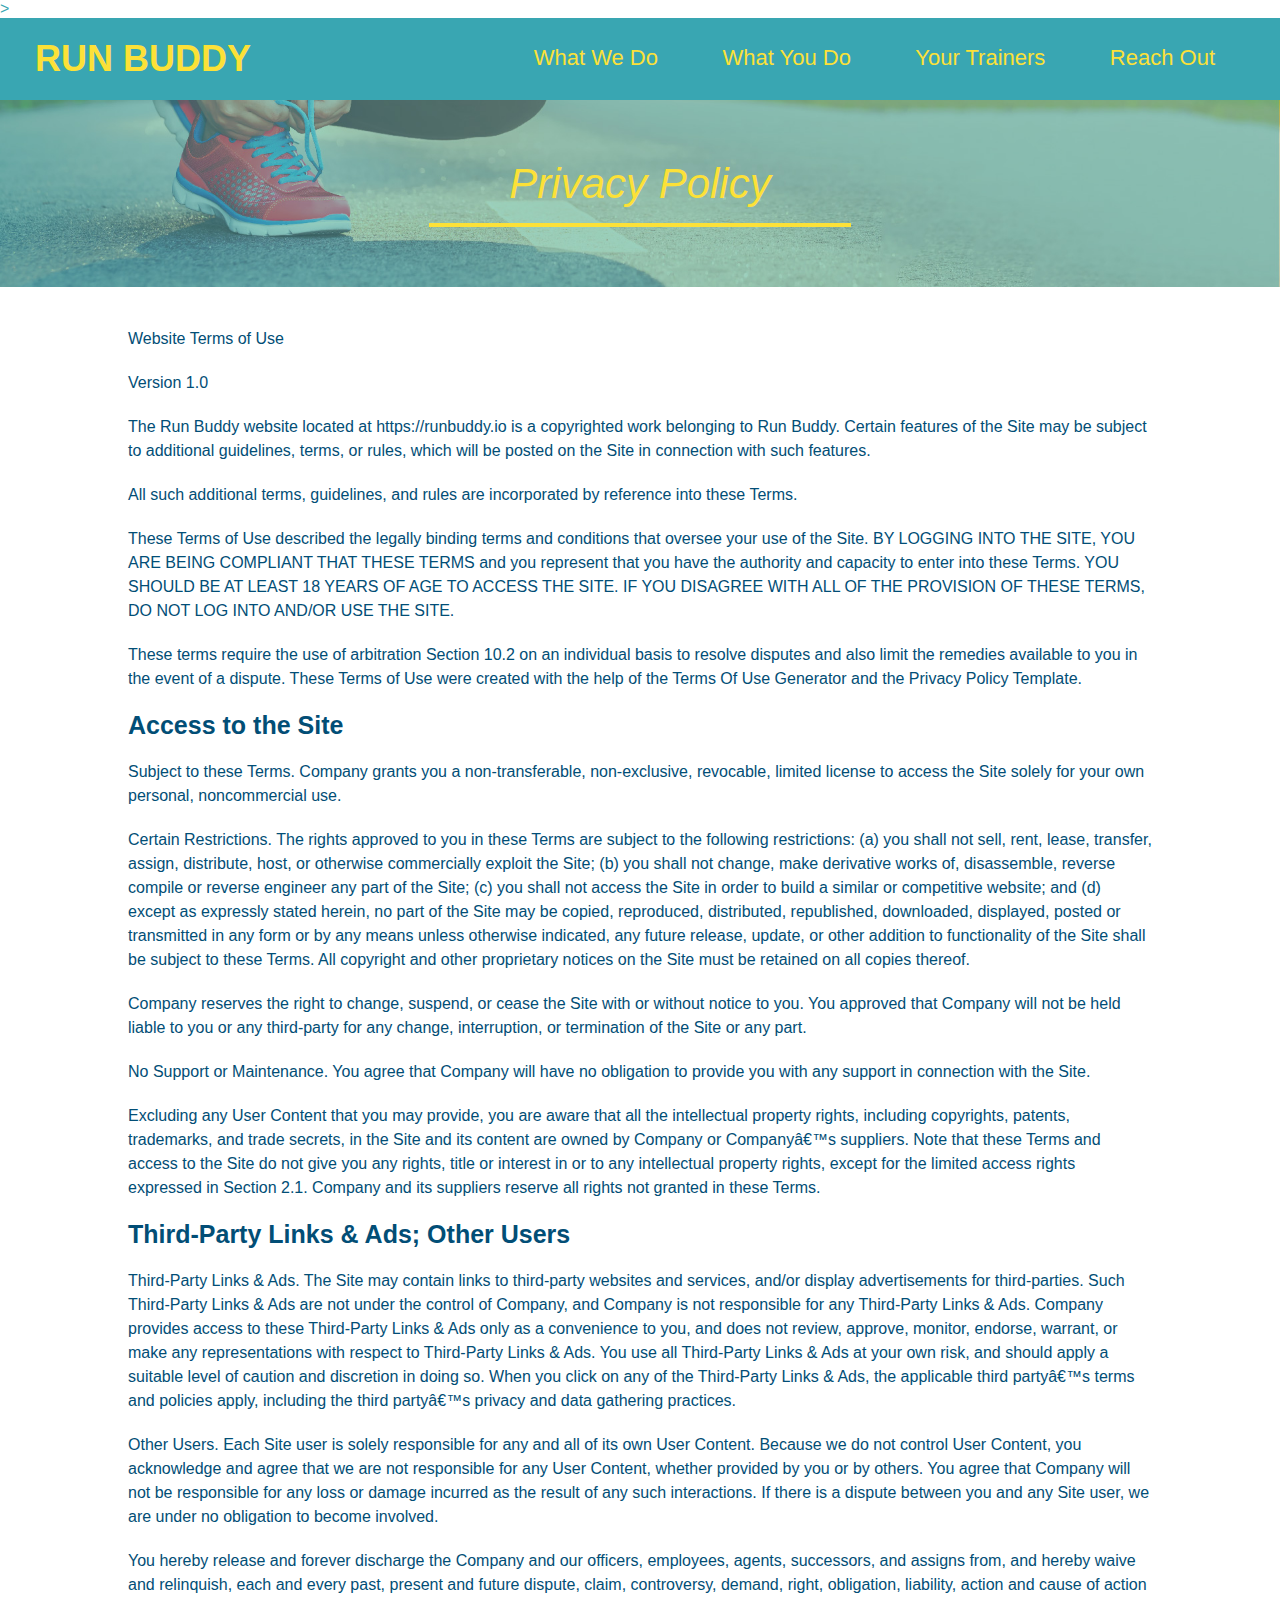
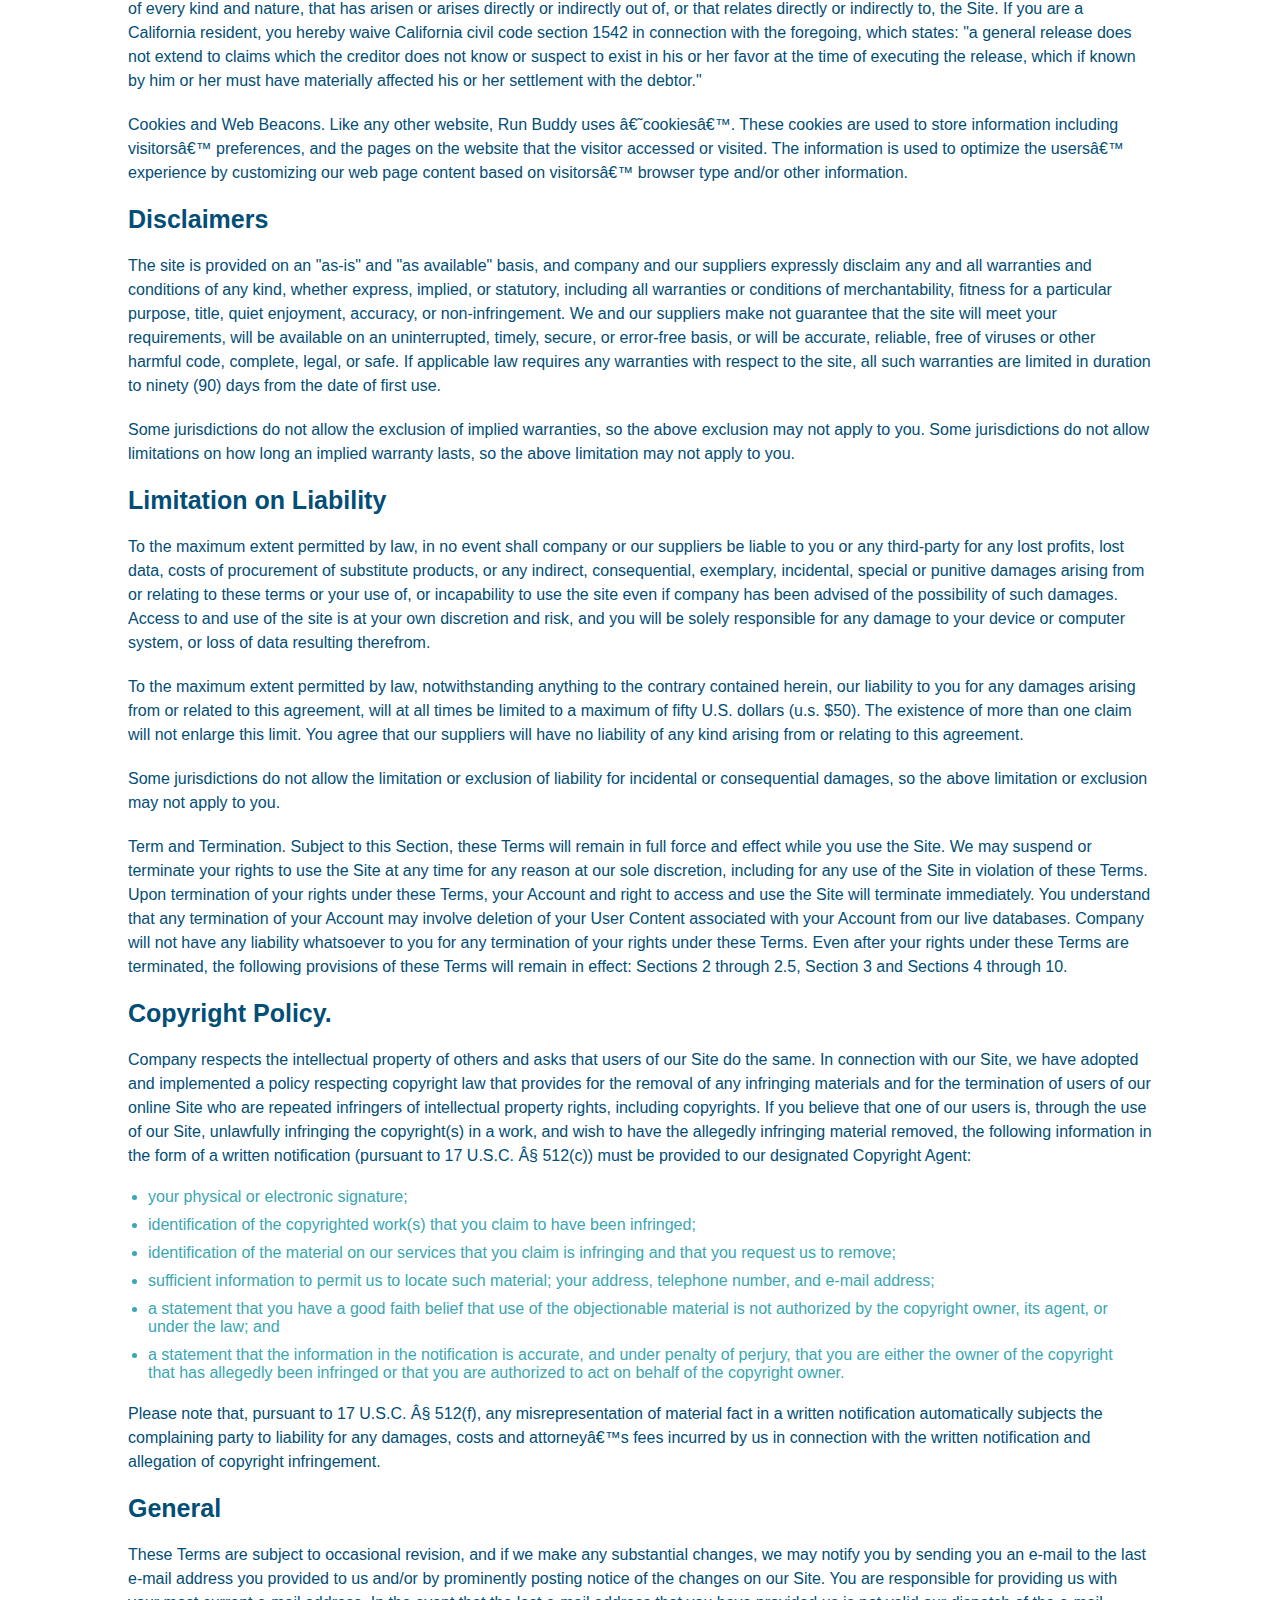
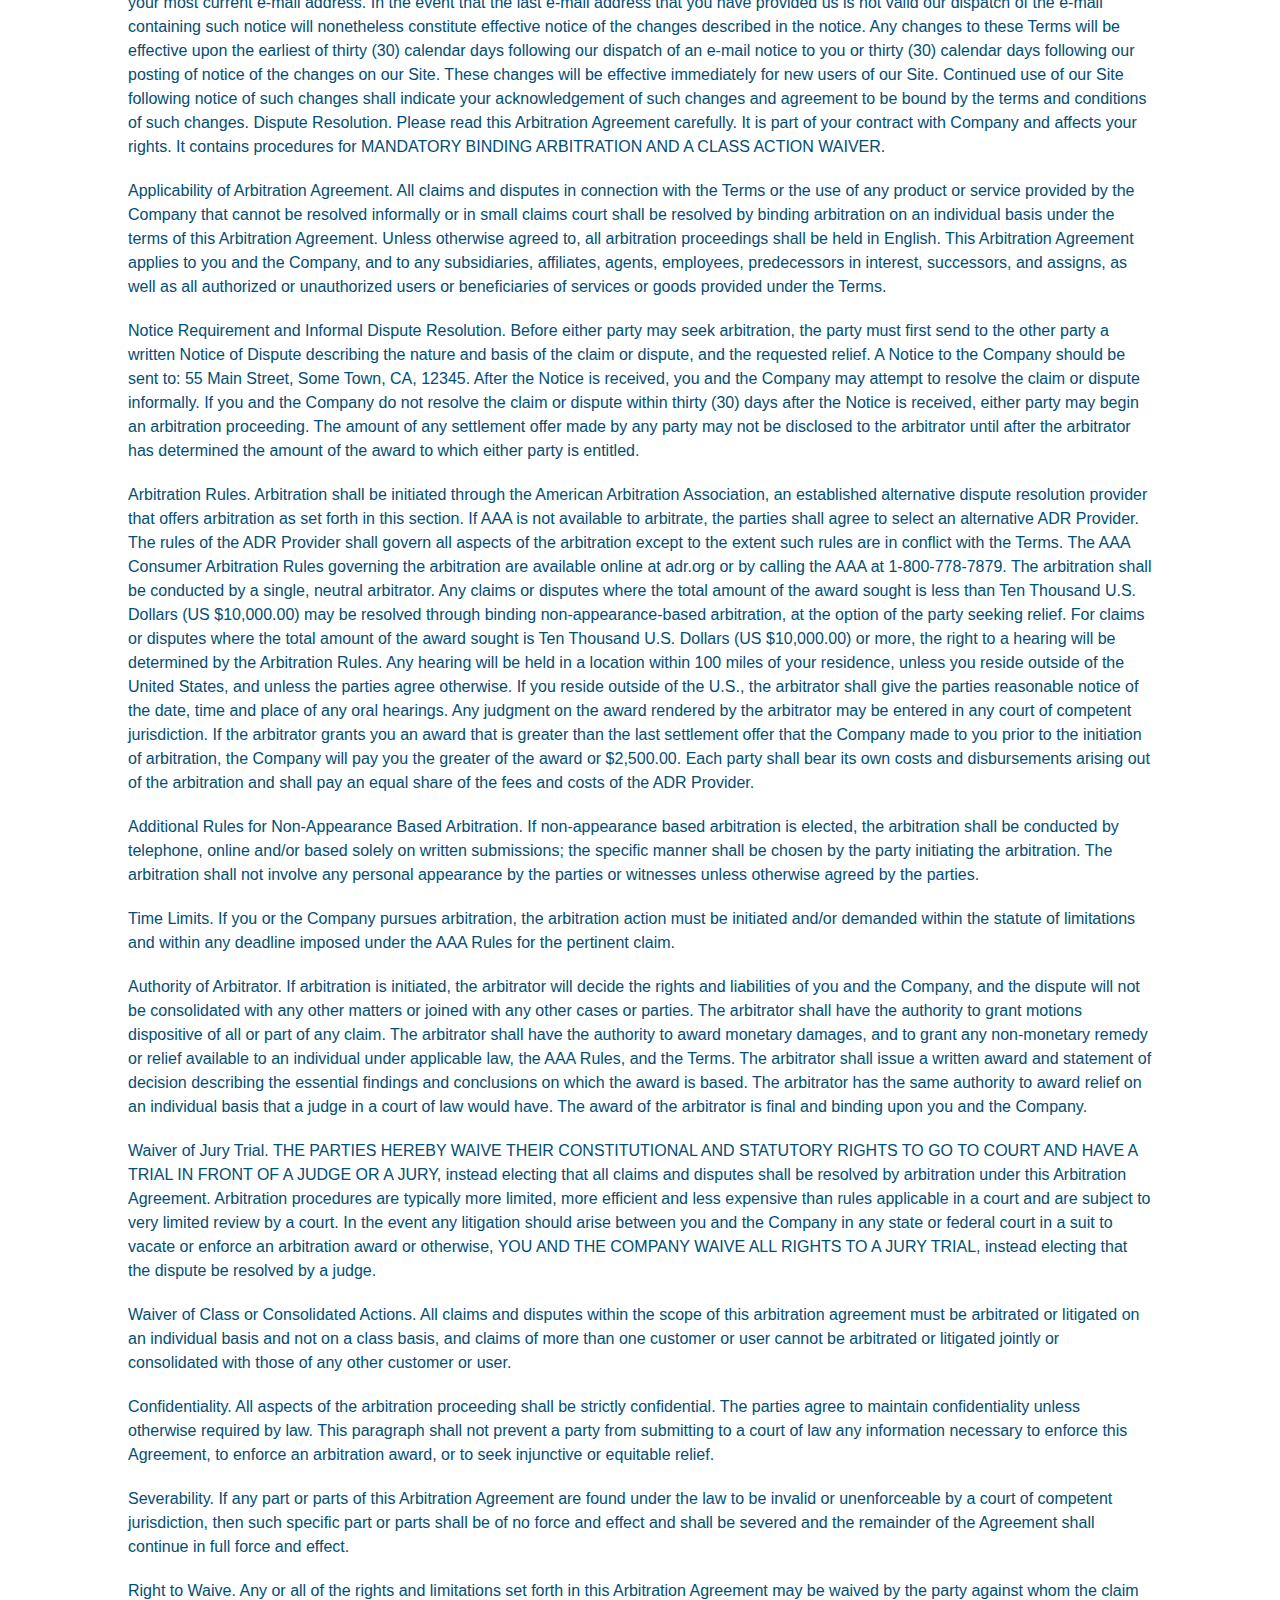
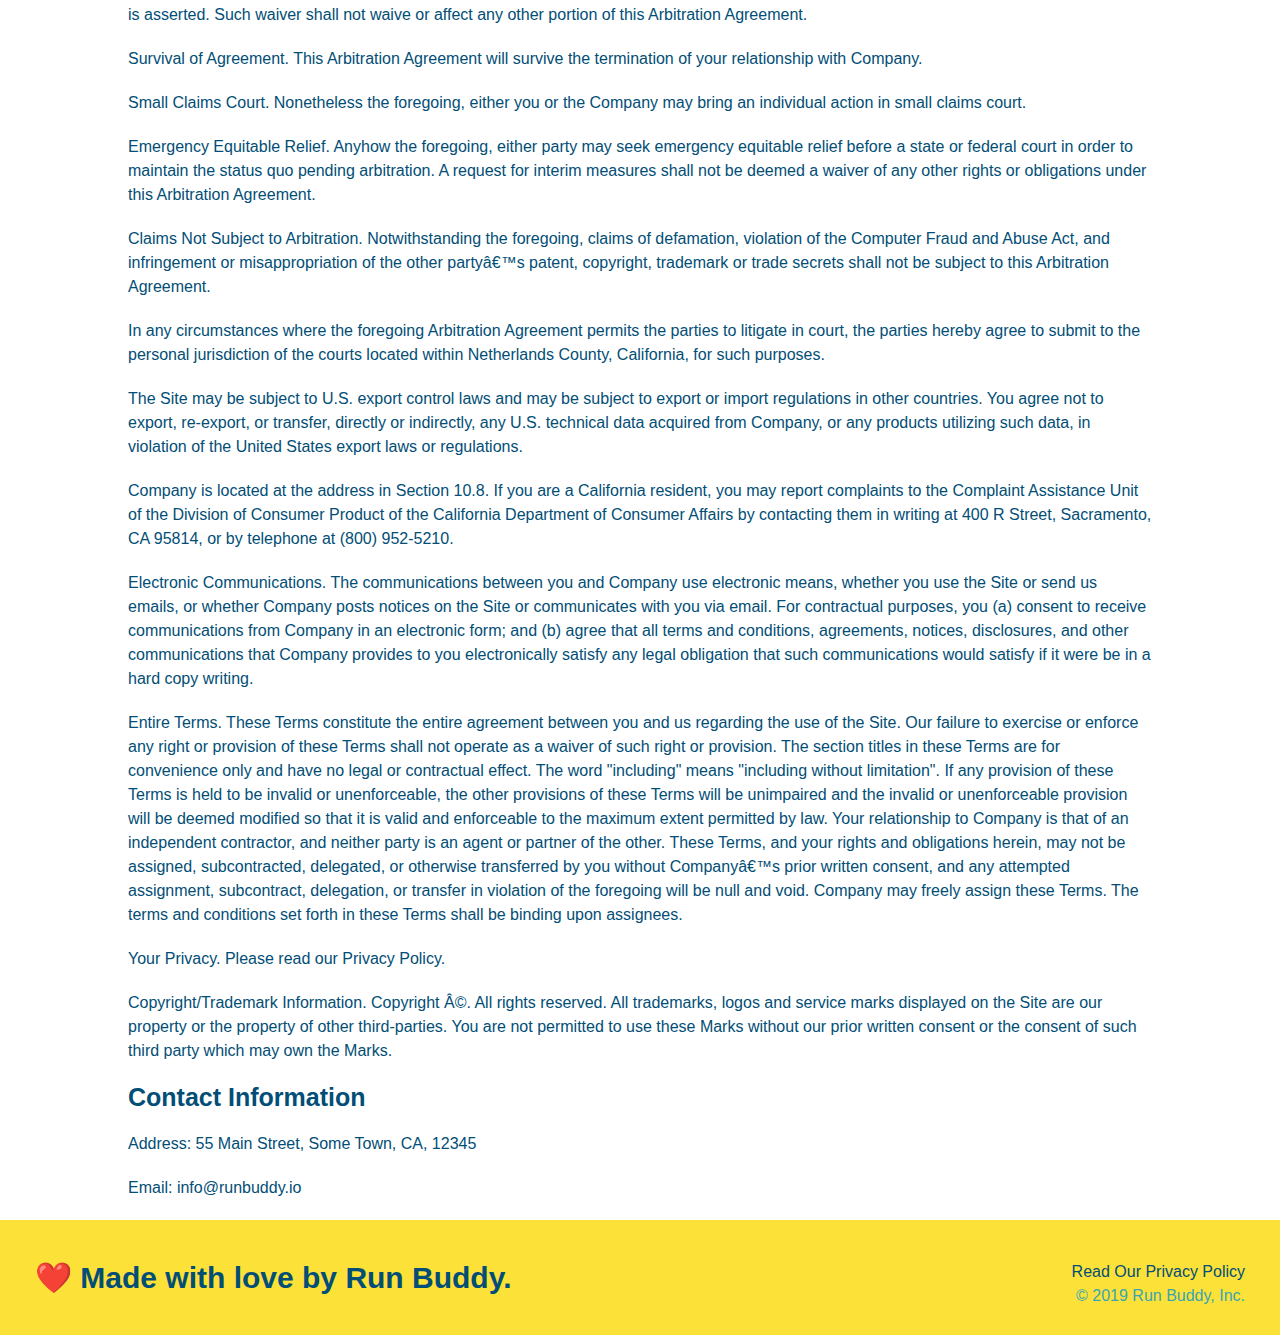
==== privacy-policy.html @ 060d76a3 "Run-Buddy Final" ====
<!DOCTYPE html>>
<html lang="en">
    <head>
        <meta charset="UTF-8" />
        <title>Privacy Policy - Run Buddy</title>
        <link rel="stylesheet" href="./assets/css/style.css" />
        <link rel="stylesheet" href="./assets/css/secondary-styles.css" />
    </head>
    <body>
        <header>
            <h1>
                <!-- I had a / in the href below but it kept trying to access my windows C drive. Removing / stopped this behavior. Why? -->
                <a href="./index.html">RUN BUDDY</a>
            </h1>
            <nav>
            <!--- Unordered list element-->
                <ul>
                <!-- List item element-->
                    <li>
                    <!-- Anchor element-->
                        <a href="./index.html#what-we-do">What We Do</a>
                    </li>
                    <li>
                        <a href="./index.html#what-you-do">What You Do</a>
                    </li>
                    <li>
                        <a href="./index.html#your-trainers">Your Trainers</a>
                    </li>
                    <li>
                        <a href="./index.html#reach-out">Reach Out</a>
                    </li>
                </ul>
            </nav>
        </header>

        <section class="hero">
            <h2 class="page-title">
               Privacy Policy
            </h2>
        </section>
        <article class="secondary-content">
            <p>
                Website Terms of Use
              </p>
        
              <p>
                Version 1.0
              </p>
        
              <p>
                The Run Buddy website located at https://runbuddy.io is a copyrighted work belonging to Run Buddy. Certain
                features of the Site may be subject to additional guidelines, terms, or rules, which will be posted on the Site
                in connection with such features.
              </p>
        
              <p>
                All such additional terms, guidelines, and rules are incorporated by reference into these Terms.
              </p>
        
              <p>
                These Terms of Use described the legally binding terms and conditions that oversee your use of the Site. BY
                LOGGING INTO THE SITE, YOU ARE BEING COMPLIANT THAT THESE TERMS and you represent that you have the authority
                and capacity to enter into these Terms. YOU SHOULD BE AT LEAST 18 YEARS OF AGE TO ACCESS THE SITE. IF YOU
                DISAGREE WITH ALL OF THE PROVISION OF THESE TERMS, DO NOT LOG INTO AND/OR USE THE SITE.
              </p>
        
              <p>
                These terms require the use of arbitration Section 10.2 on an individual basis to resolve disputes and also
                limit the remedies available to you in the event of a dispute. These Terms of Use were created with the help of
                the Terms Of Use Generator and the Privacy Policy Template.
              </p>
        
              <h3>
                Access to the Site
              </h3>
        
              <p>
                Subject to these Terms. Company grants you a non-transferable, non-exclusive, revocable, limited license to
                access the Site solely for your own personal, noncommercial use.
              </p>
        
              <p>
                Certain Restrictions. The rights approved to you in these Terms are subject to the following restrictions: (a)
                you shall not sell, rent, lease, transfer, assign, distribute, host, or otherwise commercially exploit the Site;
                (b) you shall not change, make derivative works of, disassemble, reverse compile or reverse engineer any part of
                the Site; (c) you shall not access the Site in order to build a similar or competitive website; and (d) except
                as expressly stated herein, no part of the Site may be copied, reproduced, distributed, republished, downloaded,
                displayed, posted or transmitted in any form or by any means unless otherwise indicated, any future release,
                update, or other addition to functionality of the Site shall be subject to these Terms. All copyright and other
                proprietary notices on the Site must be retained on all copies thereof.
              </p>
        
              <p>
                Company reserves the right to change, suspend, or cease the Site with or without notice to you. You approved
                that Company will not be held liable to you or any third-party for any change, interruption, or termination of
                the Site or any part.
              </p>
        
              <p>
                No Support or Maintenance. You agree that Company will have no obligation to provide you with any support in
                connection with the Site.
              </p>
        
              <p>
                Excluding any User Content that you may provide, you are aware that all the intellectual property rights,
                including copyrights, patents, trademarks, and trade secrets, in the Site and its content are owned by Company
                or Companyâ€™s suppliers. Note that these Terms and access to the Site do not give you any rights, title or
                interest in or to any intellectual property rights, except for the limited access rights expressed in Section
                2.1. Company and its suppliers reserve all rights not granted in these Terms.
              </p>
        
              <h3>
                Third-Party Links & Ads; Other Users
              </h3>
        
              <p>
                Third-Party Links & Ads. The Site may contain links to third-party websites and services, and/or display
                advertisements for third-parties. Such Third-Party Links & Ads are not under the control of Company, and Company
                is not responsible for any Third-Party Links & Ads. Company provides access to these Third-Party Links & Ads
                only as a convenience to you, and does not review, approve, monitor, endorse, warrant, or make any
                representations with respect to Third-Party Links & Ads. You use all Third-Party Links & Ads at your own risk,
                and should apply a suitable level of caution and discretion in doing so. When you click on any of the
                Third-Party Links & Ads, the applicable third partyâ€™s terms and policies apply, including the third partyâ€™s
                privacy and data gathering practices.
              </p>
        
              <p>
                Other Users. Each Site user is solely responsible for any and all of its own User Content. Because we do not
                control User Content, you acknowledge and agree that we are not responsible for any User Content, whether
                provided by you or by others. You agree that Company will not be responsible for any loss or damage incurred as
                the result of any such interactions. If there is a dispute between you and any Site user, we are under no
                obligation to become involved.
              </p>
        
              <p>
                You hereby release and forever discharge the Company and our officers, employees, agents, successors, and
                assigns from, and hereby waive and relinquish, each and every past, present and future dispute, claim,
                controversy, demand, right, obligation, liability, action and cause of action of every kind and nature, that has
                arisen or arises directly or indirectly out of, or that relates directly or indirectly to, the Site. If you are
                a California resident, you hereby waive California civil code section 1542 in connection with the foregoing,
                which states: "a general release does not extend to claims which the creditor does not know or suspect to exist
                in his or her favor at the time of executing the release, which if known by him or her must have materially
                affected his or her settlement with the debtor."
              </p>
        
              <p>
                Cookies and Web Beacons. Like any other website, Run Buddy uses â€˜cookiesâ€™. These cookies are used to store
                information including visitorsâ€™ preferences, and the pages on the website that the visitor accessed or visited.
                The information is used to optimize the usersâ€™ experience by customizing our web page content based on visitorsâ€™
                browser type and/or other information.
              </p>
        
              <h3>
                Disclaimers
              </h3>
        
              <p>
                The site is provided on an "as-is" and "as available" basis, and company and our suppliers expressly disclaim
                any and all warranties and conditions of any kind, whether express, implied, or statutory, including all
                warranties or conditions of merchantability, fitness for a particular purpose, title, quiet enjoyment, accuracy,
                or non-infringement. We and our suppliers make not guarantee that the site will meet your requirements, will be
                available on an uninterrupted, timely, secure, or error-free basis, or will be accurate, reliable, free of
                viruses or other harmful code, complete, legal, or safe. If applicable law requires any warranties with respect
                to the site, all such warranties are limited in duration to ninety (90) days from the date of first use.
              </p>
        
              <p>
                Some jurisdictions do not allow the exclusion of implied warranties, so the above exclusion may not apply to
                you. Some jurisdictions do not allow limitations on how long an implied warranty lasts, so the above limitation
                may not apply to you.
              </p>
        
              <h3>
                Limitation on Liability
              </h3>
        
              <p>
                To the maximum extent permitted by law, in no event shall company or our suppliers be liable to you or any
                third-party for any lost profits, lost data, costs of procurement of substitute products, or any indirect,
                consequential, exemplary, incidental, special or punitive damages arising from or relating to these terms or
                your use of, or incapability to use the site even if company has been advised of the possibility of such
                damages. Access to and use of the site is at your own discretion and risk, and you will be solely responsible
                for any damage to your device or computer system, or loss of data resulting therefrom.
              </p>
        
              <p>
                To the maximum extent permitted by law, notwithstanding anything to the contrary contained herein, our liability
                to you for any damages arising from or related to this agreement, will at all times be limited to a maximum of
                fifty U.S. dollars (u.s. $50). The existence of more than one claim will not enlarge this limit. You agree that
                our suppliers will have no liability of any kind arising from or relating to this agreement.
              </p>
        
              <p>
                Some jurisdictions do not allow the limitation or exclusion of liability for incidental or consequential
                damages, so the above limitation or exclusion may not apply to you.
              </p>
        
              <p>
                Term and Termination. Subject to this Section, these Terms will remain in full force and effect while you use
                the Site. We may suspend or terminate your rights to use the Site at any time for any reason at our sole
                discretion, including for any use of the Site in violation of these Terms. Upon termination of your rights under
                these Terms, your Account and right to access and use the Site will terminate immediately. You understand that
                any termination of your Account may involve deletion of your User Content associated with your Account from our
                live databases. Company will not have any liability whatsoever to you for any termination of your rights under
                these Terms. Even after your rights under these Terms are terminated, the following provisions of these Terms
                will remain in effect: Sections 2 through 2.5, Section 3 and Sections 4 through 10.
              </p>
        
              <h3>
                Copyright Policy.
              </h3>
        
              <p>
                Company respects the intellectual property of others and asks that users of our Site do the same. In connection
                with our Site, we have adopted and implemented a policy respecting copyright law that provides for the removal
                of any infringing materials and for the termination of users of our online Site who are repeated infringers of
                intellectual property rights, including copyrights. If you believe that one of our users is, through the use of
                our Site, unlawfully infringing the copyright(s) in a work, and wish to have the allegedly infringing material
                removed, the following information in the form of a written notification (pursuant to 17 U.S.C. Â§ 512(c)) must
                be provided to our designated Copyright Agent:
              </p>
        
              <ul>
                <li>
                  your physical or electronic signature;
                </li>
                <li>
                  identification of the copyrighted work(s) that you claim to have been infringed;
                </li>
                <li>
                  identification of the material on our services that you claim is infringing and that you request us to remove;
                </li>
                <li>
                  sufficient information to permit us to locate such material; your address, telephone number, and e-mail
                  address;
                </li>
                <li>
                  a statement that you have a good faith belief that use of the objectionable material is not authorized by the
                  copyright owner, its agent, or under the law; and
                </li>
                <li>
                  a statement that the information in the notification is accurate, and under penalty of perjury, that you are
                  either the owner of the copyright that has allegedly been infringed or that you are authorized to act on
                  behalf of the copyright owner.
                </li>
              </ul>
        
              <p>
                Please note that, pursuant to 17 U.S.C. Â§ 512(f), any misrepresentation of material fact in a written
                notification automatically subjects the complaining party to liability for any damages, costs and attorneyâ€™s
                fees incurred by us in connection with the written notification and allegation of copyright infringement.
              </p>
        
              <h3>
                General
              </h3>
        
              <p>
                These Terms are subject to occasional revision, and if we make any substantial changes, we may notify you by
                sending you an e-mail to the last e-mail address you provided to us and/or by prominently posting notice of the
                changes on our Site. You are responsible for providing us with your most current e-mail address. In the event
                that the last e-mail address that you have provided us is not valid our dispatch of the e-mail containing such
                notice will nonetheless constitute effective notice of the changes described in the notice. Any changes to these
                Terms will be effective upon the earliest of thirty (30) calendar days following our dispatch of an e-mail
                notice to you or thirty (30) calendar days following our posting of notice of the changes on our Site. These
                changes will be effective immediately for new users of our Site. Continued use of our Site following notice of
                such changes shall indicate your acknowledgement of such changes and agreement to be bound by the terms and
                conditions of such changes. Dispute Resolution. Please read this Arbitration Agreement carefully. It is part of
                your contract with Company and affects your rights. It contains procedures for MANDATORY BINDING ARBITRATION AND
                A CLASS ACTION WAIVER.
              </p>
        
              <p>
                Applicability of Arbitration Agreement. All claims and disputes in connection with the Terms or the use of any
                product or service provided by the Company that cannot be resolved informally or in small claims court shall be
                resolved by binding arbitration on an individual basis under the terms of this Arbitration Agreement. Unless
                otherwise agreed to, all arbitration proceedings shall be held in English. This Arbitration Agreement applies to
                you and the Company, and to any subsidiaries, affiliates, agents, employees, predecessors in interest,
                successors, and assigns, as well as all authorized or unauthorized users or beneficiaries of services or goods
                provided under the Terms.
              </p>
        
              <p>
                Notice Requirement and Informal Dispute Resolution. Before either party may seek arbitration, the party must
                first send to the other party a written Notice of Dispute describing the nature and basis of the claim or
                dispute, and the requested relief. A Notice to the Company should be sent to: 55 Main Street, Some Town, CA,
                12345. After the Notice is received, you and the Company may attempt to resolve the claim or dispute informally.
                If you and the Company do not resolve the claim or dispute within thirty (30) days after the Notice is received,
                either party may begin an arbitration proceeding. The amount of any settlement offer made by any party may not
                be disclosed to the arbitrator until after the arbitrator has determined the amount of the award to which either
                party is entitled.
              </p>
        
              <p>
                Arbitration Rules. Arbitration shall be initiated through the American Arbitration Association, an established
                alternative dispute resolution provider that offers arbitration as set forth in this section. If AAA is not
                available to arbitrate, the parties shall agree to select an alternative ADR Provider. The rules of the ADR
                Provider shall govern all aspects of the arbitration except to the extent such rules are in conflict with the
                Terms. The AAA Consumer Arbitration Rules governing the arbitration are available online at adr.org or by
                calling the AAA at 1-800-778-7879. The arbitration shall be conducted by a single, neutral arbitrator. Any
                claims or disputes where the total amount of the award sought is less than Ten Thousand U.S. Dollars (US
                $10,000.00) may be resolved through binding non-appearance-based arbitration, at the option of the party seeking
                relief. For claims or disputes where the total amount of the award sought is Ten Thousand U.S. Dollars (US
                $10,000.00) or more, the right to a hearing will be determined by the Arbitration Rules. Any hearing will be
                held in a location within 100 miles of your residence, unless you reside outside of the United States, and
                unless the parties agree otherwise. If you reside outside of the U.S., the arbitrator shall give the parties
                reasonable notice of the date, time and place of any oral hearings. Any judgment on the award rendered by the
                arbitrator may be entered in any court of competent jurisdiction. If the arbitrator grants you an award that is
                greater than the last settlement offer that the Company made to you prior to the initiation of arbitration, the
                Company will pay you the greater of the award or $2,500.00. Each party shall bear its own costs and
                disbursements arising out of the arbitration and shall pay an equal share of the fees and costs of the ADR
                Provider.
              </p>
        
              <p>
                Additional Rules for Non-Appearance Based Arbitration. If non-appearance based arbitration is elected, the
                arbitration shall be conducted by telephone, online and/or based solely on written submissions; the specific
                manner shall be chosen by the party initiating the arbitration. The arbitration shall not involve any personal
                appearance by the parties or witnesses unless otherwise agreed by the parties.
              </p>
        
              <p>
                Time Limits. If you or the Company pursues arbitration, the arbitration action must be initiated and/or demanded
                within the statute of limitations and within any deadline imposed under the AAA Rules for the pertinent claim.
              </p>
        
              <p>
                Authority of Arbitrator. If arbitration is initiated, the arbitrator will decide the rights and liabilities of
                you and the Company, and the dispute will not be consolidated with any other matters or joined with any other
                cases or parties. The arbitrator shall have the authority to grant motions dispositive of all or part of any
                claim. The arbitrator shall have the authority to award monetary damages, and to grant any non-monetary remedy
                or relief available to an individual under applicable law, the AAA Rules, and the Terms. The arbitrator shall
                issue a written award and statement of decision describing the essential findings and conclusions on which the
                award is based. The arbitrator has the same authority to award relief on an individual basis that a judge in a
                court of law would have. The award of the arbitrator is final and binding upon you and the Company.
              </p>
        
              <p>
                Waiver of Jury Trial. THE PARTIES HEREBY WAIVE THEIR CONSTITUTIONAL AND STATUTORY RIGHTS TO GO TO COURT AND HAVE
                A TRIAL IN FRONT OF A JUDGE OR A JURY, instead electing that all claims and disputes shall be resolved by
                arbitration under this Arbitration Agreement. Arbitration procedures are typically more limited, more efficient
                and less expensive than rules applicable in a court and are subject to very limited review by a court. In the
                event any litigation should arise between you and the Company in any state or federal court in a suit to vacate
                or enforce an arbitration award or otherwise, YOU AND THE COMPANY WAIVE ALL RIGHTS TO A JURY TRIAL, instead
                electing that the dispute be resolved by a judge.
              </p>
        
              <p>
                Waiver of Class or Consolidated Actions. All claims and disputes within the scope of this arbitration agreement
                must be arbitrated or litigated on an individual basis and not on a class basis, and claims of more than one
                customer or user cannot be arbitrated or litigated jointly or consolidated with those of any other customer or
                user.
              </p>
        
              <p>
                Confidentiality. All aspects of the arbitration proceeding shall be strictly confidential. The parties agree to
                maintain confidentiality unless otherwise required by law. This paragraph shall not prevent a party from
                submitting to a court of law any information necessary to enforce this Agreement, to enforce an arbitration
                award, or to seek injunctive or equitable relief.
              </p>
        
              <p>
                Severability. If any part or parts of this Arbitration Agreement are found under the law to be invalid or
                unenforceable by a court of competent jurisdiction, then such specific part or parts shall be of no force and
                effect and shall be severed and the remainder of the Agreement shall continue in full force and effect.
              </p>
        
              <p>
                Right to Waive. Any or all of the rights and limitations set forth in this Arbitration Agreement may be waived
                by the party against whom the claim is asserted. Such waiver shall not waive or affect any other portion of this
                Arbitration Agreement.
              </p>
        
              <p>
                Survival of Agreement. This Arbitration Agreement will survive the termination of your relationship with
                Company.
              </p>
        
              <p>
                Small Claims Court. Nonetheless the foregoing, either you or the Company may bring an individual action in small
                claims court.
              </p>
        
              <p>
                Emergency Equitable Relief. Anyhow the foregoing, either party may seek emergency equitable relief before a
                state or federal court in order to maintain the status quo pending arbitration. A request for interim measures
                shall not be deemed a waiver of any other rights or obligations under this Arbitration Agreement.
              </p>
        
              <p>
                Claims Not Subject to Arbitration. Notwithstanding the foregoing, claims of defamation, violation of the
                Computer Fraud and Abuse Act, and infringement or misappropriation of the other partyâ€™s patent, copyright,
                trademark or trade secrets shall not be subject to this Arbitration Agreement.
              </p>
        
              <p>
                In any circumstances where the foregoing Arbitration Agreement permits the parties to litigate in court, the
                parties hereby agree to submit to the personal jurisdiction of the courts located within Netherlands County,
                California, for such purposes.
              </p>
        
              <p>
                The Site may be subject to U.S. export control laws and may be subject to export or import regulations in other
                countries. You agree not to export, re-export, or transfer, directly or indirectly, any U.S. technical data
                acquired from Company, or any products utilizing such data, in violation of the United States export laws or
                regulations.
              </p>
        
              <p>
                Company is located at the address in Section 10.8. If you are a California resident, you may report complaints
                to the Complaint Assistance Unit of the Division of Consumer Product of the California Department of Consumer
                Affairs by contacting them in writing at 400 R Street, Sacramento, CA 95814, or by telephone at (800) 952-5210.
              </p>
        
              <p>
                Electronic Communications. The communications between you and Company use electronic means, whether you use the
                Site or send us emails, or whether Company posts notices on the Site or communicates with you via email. For
                contractual purposes, you (a) consent to receive communications from Company in an electronic form; and (b)
                agree that all terms and conditions, agreements, notices, disclosures, and other communications that Company
                provides to you electronically satisfy any legal obligation that such communications would satisfy if it were be
                in a hard copy writing.
              </p>
        
              <p>
                Entire Terms. These Terms constitute the entire agreement between you and us regarding the use of the Site. Our
                failure to exercise or enforce any right or provision of these Terms shall not operate as a waiver of such right
                or provision. The section titles in these Terms are for convenience only and have no legal or contractual
                effect. The word "including" means "including without limitation". If any provision of these Terms is held to be
                invalid or unenforceable, the other provisions of these Terms will be unimpaired and the invalid or
                unenforceable provision will be deemed modified so that it is valid and enforceable to the maximum extent
                permitted by law. Your relationship to Company is that of an independent contractor, and neither party is an
                agent or partner of the other. These Terms, and your rights and obligations herein, may not be assigned,
                subcontracted, delegated, or otherwise transferred by you without Companyâ€™s prior written consent, and any
                attempted assignment, subcontract, delegation, or transfer in violation of the foregoing will be null and void.
                Company may freely assign these Terms. The terms and conditions set forth in these Terms shall be binding upon
                assignees.
              </p>
        
              <p>
                Your Privacy. Please read our Privacy Policy.
              </p>
        
              <p>
                Copyright/Trademark Information. Copyright Â©. All rights reserved. All trademarks, logos and service marks
                displayed on the Site are our property or the property of other third-parties. You are not permitted to use
                these Marks without our prior written consent or the consent of such third party which may own the Marks.
              </p>
        
              <h3>
                Contact Information
              </h3>
        
              <p>
                Address: 55 Main Street, Some Town, CA, 12345
              </p>
        
              <p>
                Email: info@runbuddy.io
              </p>
        </article>

                <!-- footer-->
                <footer>
                    <h2>❤️ Made with love by Run Buddy.</h2>
                    <div>
                        <a>Read Our Privacy Policy</a><br />
                        &copy; 2019 Run Buddy, Inc.
                    </div>
                </footer>
    </body>
</html>
---- assets/css/style.css ----
/* *=universal selector. It affects all elements on the page */
* {
    margin: 0;
    padding: 0;
    box-sizing: border-box;
}

body {
    color: #39a6b2;
    font-family: Helvetica, Arial, sans-serif;
  }

/* apply styles to <header>*/
  header {
    padding: 20px 35px;
    background-color: #39a6b2;
}

header h1 {
    font-weight: bold;
    font-size: 36px;
    color: #fce138;
    margin:0;
    display: inline;
}

header a {
    text-decoration: none;
    color: #fce138;
}

header nav {
    float: right;
    margin: 7px 0;
}

header nav ul li {
    display: inline;
}

header nav ul li a {
    margin: 0 30px;
    font-weight: lighter;
    font-size: 22px;
}

footer {
    background: #fce138;
    width: 100%;
    padding: 40px 35px;
}

footer h2 {
    display: inline;
    color: #024e76;
    font-size: 30px;
    margin: 0;
}

footer div {
    float: right;
    line-height: 1.5;
    text-align: right;
}

footer a {
    color: #024e76;
}

section {
    padding: 60px;
}

/* Hero Style Start */
.hero {
    background-image: url("../images/hero-bg.jpg");
    height: 600px;
    background-size: cover;
    background-position: center;
    position: relative;
}

/* Hero Style End */
.hero-form {
    background-color: #fce138;
    color: #024e76;
    padding: 20px;
    width: 500px;
    border: solid 3px #024e76;
    position: absolute;
    bottom: 120px;
    right: 140px;
}

.hero-form h3 {
    font-size: 24px;
    margin: 0;
}

.hero-form p {
    margin:5px 0 15px 0;
}

.form-input {
    font-size:16px;
    border: 1px solid #024e76;
    display: block;
    padding: 7px 15px;
    color: #024e76;
    width: 100%;
    margin-bottom: 15px;
}

.hero-form label {
    margin: 0 5px;
}

button {
    background-color: #024e76;
    color:#fce138;
    border: none;
    font-size: 16px;
    padding: 10px 20px;
}

.intro {
    text-align: center;
}

.intro h2 {
    font-size: 55px;
    color: #024e76;
    margin-bottom: 35px;
    padding: 0 100px 20px 100px;
    border-bottom: 3px solid;
    border-color:#fce138;
}

.intro p {
    line-height: 1.7;
    color: #39a6b2;
    width: 80%;
    font-size: 20px;
}

.intro p {
    /* this gives top & bottom margins of 0 and auto lets the browser calculate the margins for us */
    margin: 0 auto;
}

.steps {
    background-color:#fce138;
    text-align: center;
}

.section-title {
    font-size: 55px;
    color: #024e76;
    margin-bottom: 35px;
    padding: 0 100px 20px 100px;
    display: inline-block;
    border-bottom: 3px solid;
}

.primary-border {
    border-color: #fce138;
}

.secondary-border {
    border-color: #39a6b2;
}

.steps {
    margin-bottom: 80 px;
}

.steps img {
    width: 15%;
    margin: 10px 0;
}

.steps h3 {
    color: #024e76;
    font-size: 46px;
    margin-top: 10px;
}

.steps p {
    color: #39a6b2;
    font-size: 23px;
}

.steps span {
    font-size: 38px;
}

.trainers {
    text-align: center;
}

.trainer {
    width: 900px;
    margin: 0 auto 30px auto;
    background: #024e76;
    color: #fce138;
    overflow: auto;
}

.trainer img {
    width: 35%;
    float: left;
}

.trainer-bio {
    padding: 35px;
    float: left;
    width: 65%;
}

.text-left {
    text-align: left;
}

.text-right {
    text-align:right;
}

.trainer-bio h3 {
    font-size:32px;
    margin-bottom: 8px;
}

.trainer-bio h4 {
    font-weight: lighter;
    font-size: 26px;
    margin-bottom: 25px;
}

.trainer-bio p {
    font-size: 17px;
    line-height: 1.3;
}

.contact {
    text-align: center;
    background-color: #024e76;
}

.contact h2 {
    color: #fce138;
}

.contact-info iframe {
    width: 400px;
    height: 400px;
}

.contact-info div {
    width: 410px;
    display: inline-block;
    vertical-align: top;
    text-align: left;
    margin: 30px 0 0 60px;
    color: white;
}

.contact-info h3 {
    color: #fce138;
    font-size: 32px;
}

.contact-info address, .contact-info p {
    line-height: 1.5;
    font-size: 20px;
    margin: 20px 0;
    font-size: normal;

}
.contact-info a {
    color: #fce138;
}
---- assets/css/secondary-styles.css ----
.hero {
    background-position: bottom;
    height: auto;
    text-align: center;
    margin-bottom: 40px;
}

.page-title {
    color: #fce138;
    display: inline-block;
    border-bottom: 4px solid #fce138;
    padding: 0 80px 15px 80px;
    font-weight: normal;
    font-size: 42px;
    font-style: italic;
}

.secondary-content {
    width: 80%;
    margin: auto;
    color: #024e76;
}

.secondary-content h3 {
    font-size:25px;
    margin:20px 0;
}

.secondary-content p {
    font-size: 16px;
    line-height: 1.5;
    margin: 20px 0;
}

.secondary-content ul {
    margin: 15px 20px;
}

.secondary-content li {
    color: #39a6b2;
    margin: 10px 0;
}
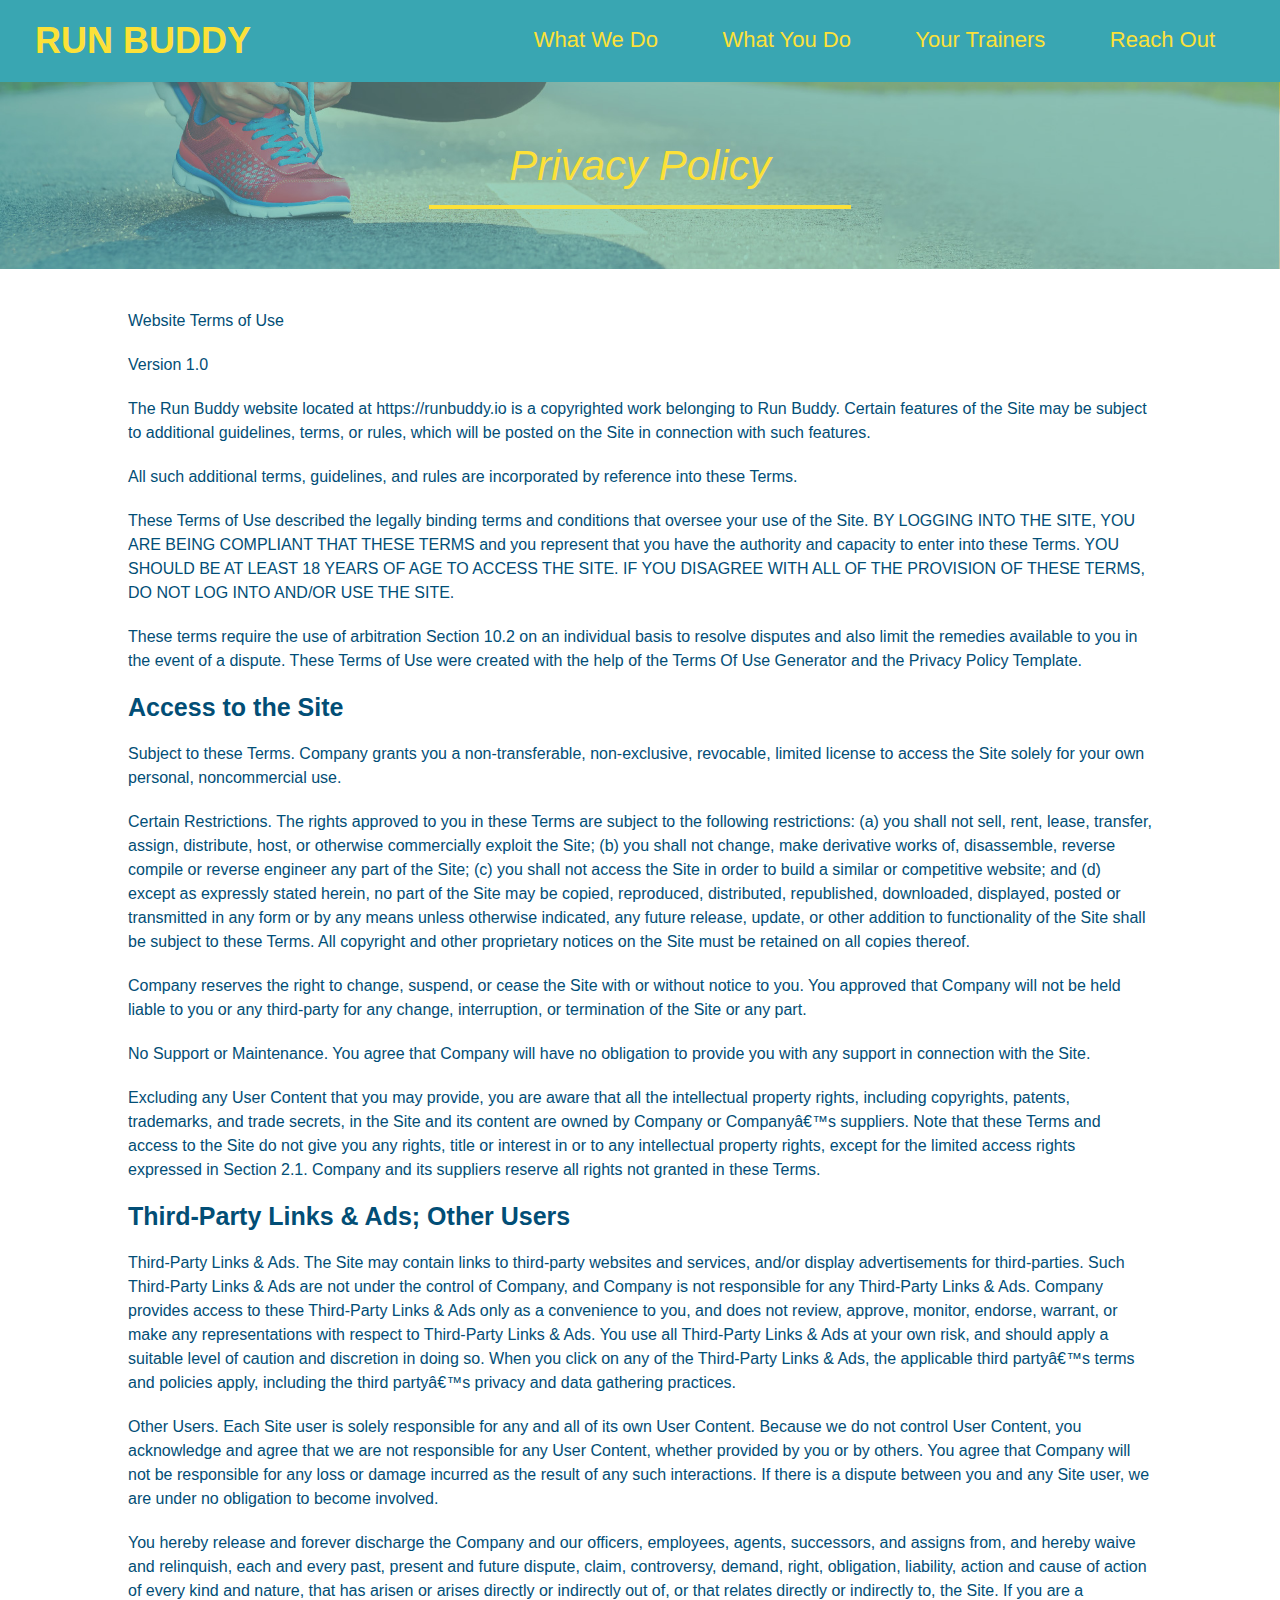
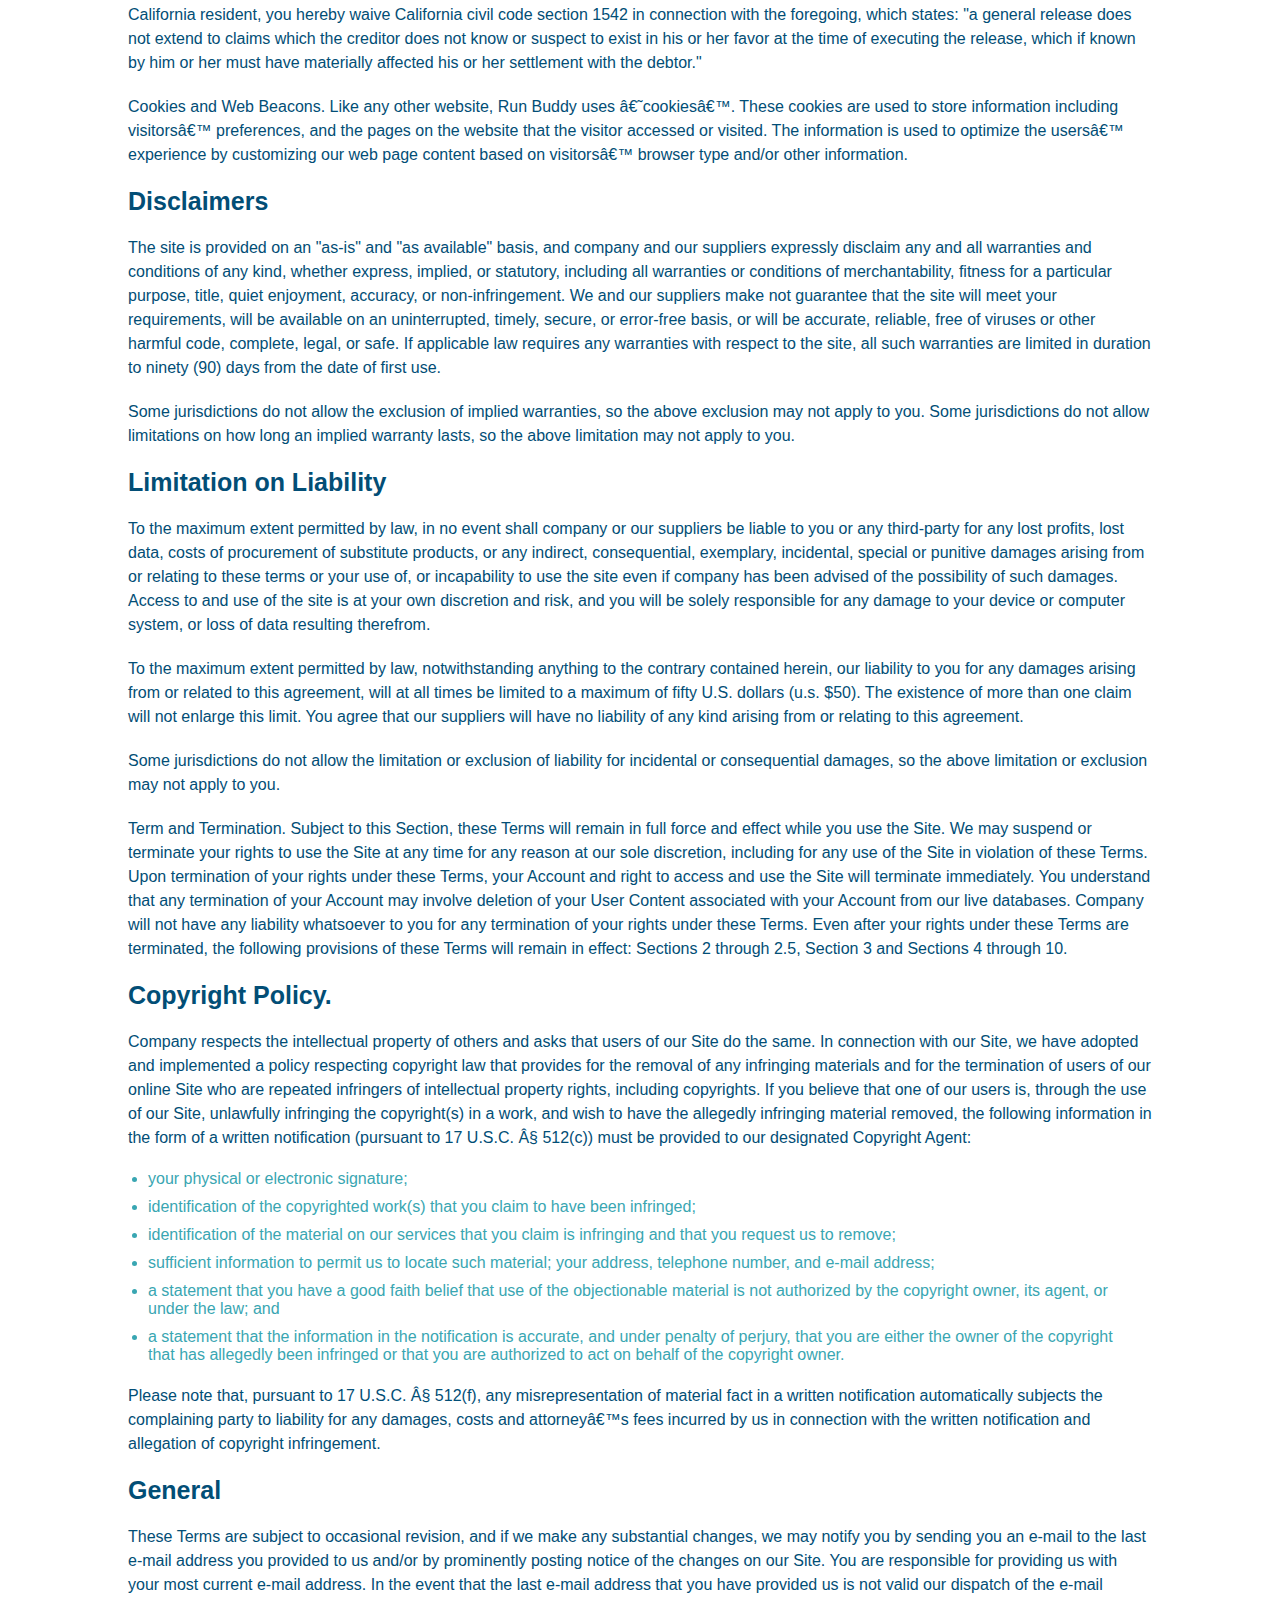
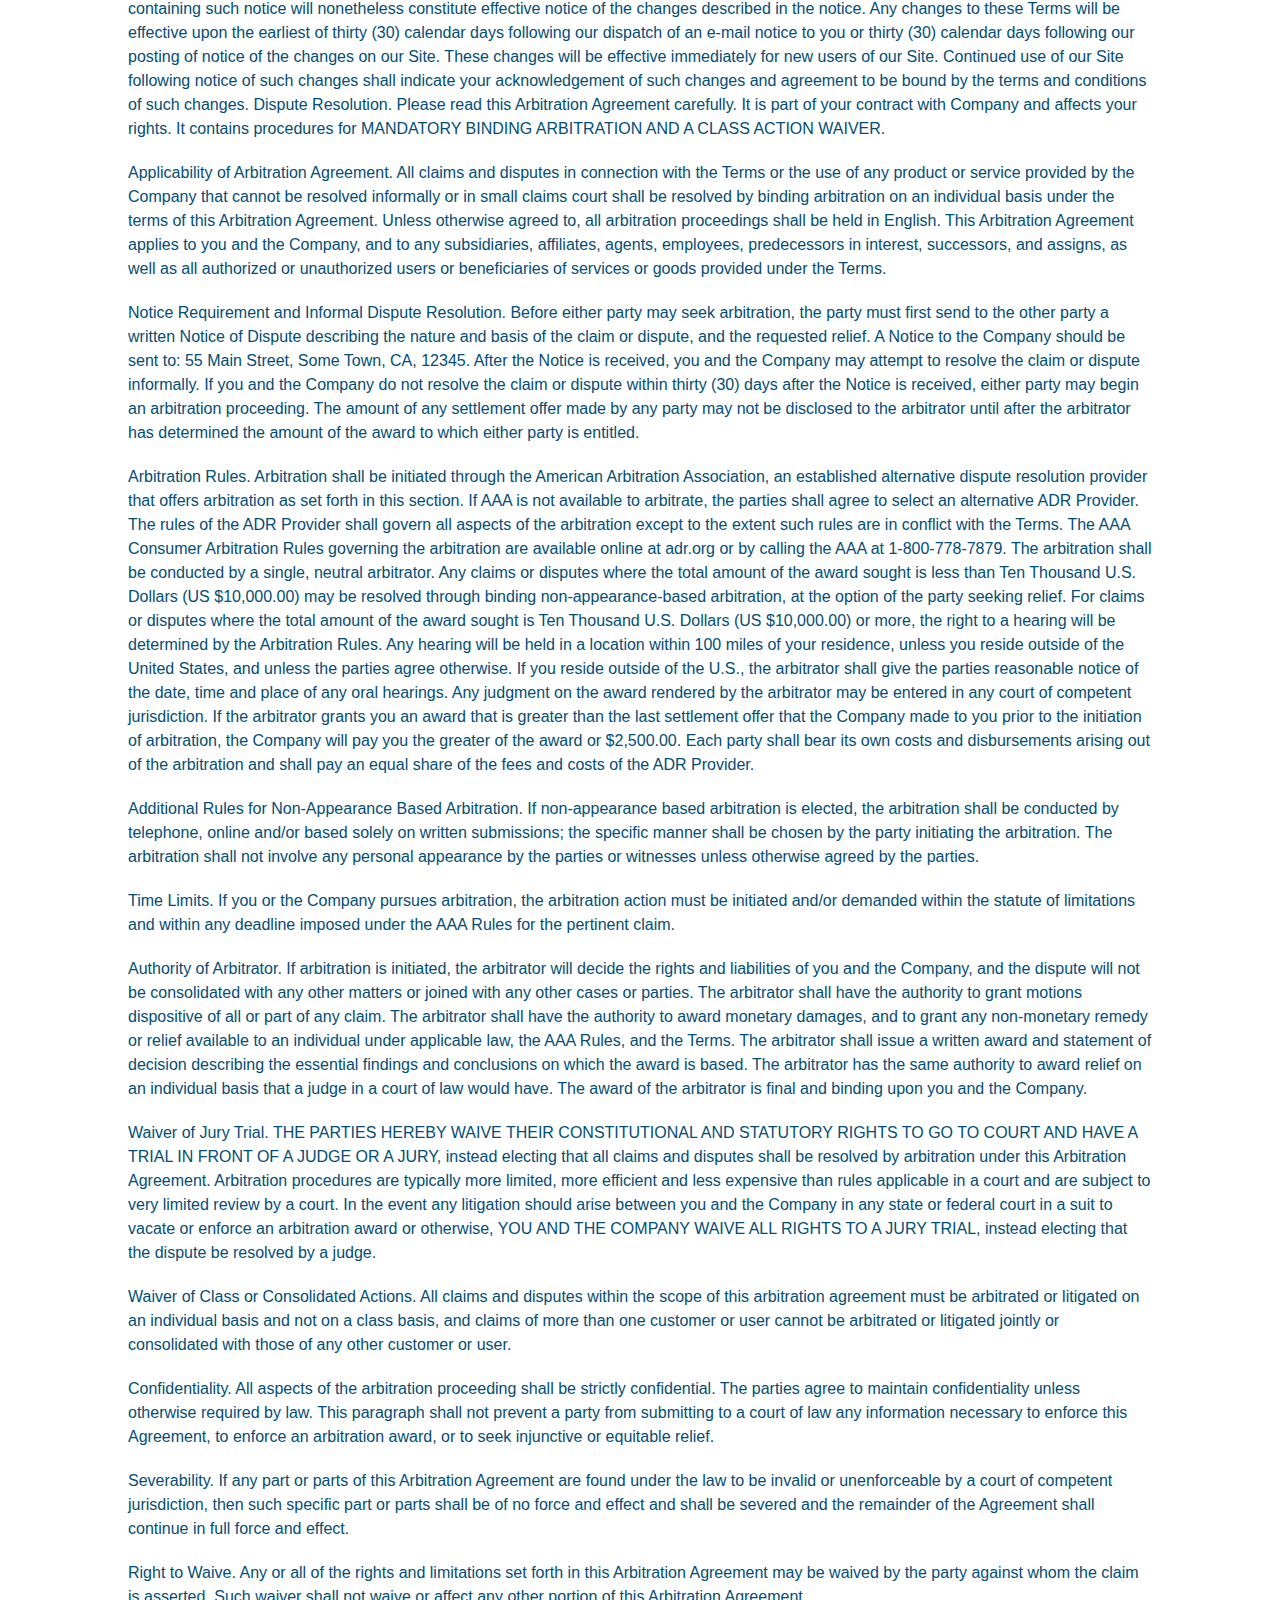
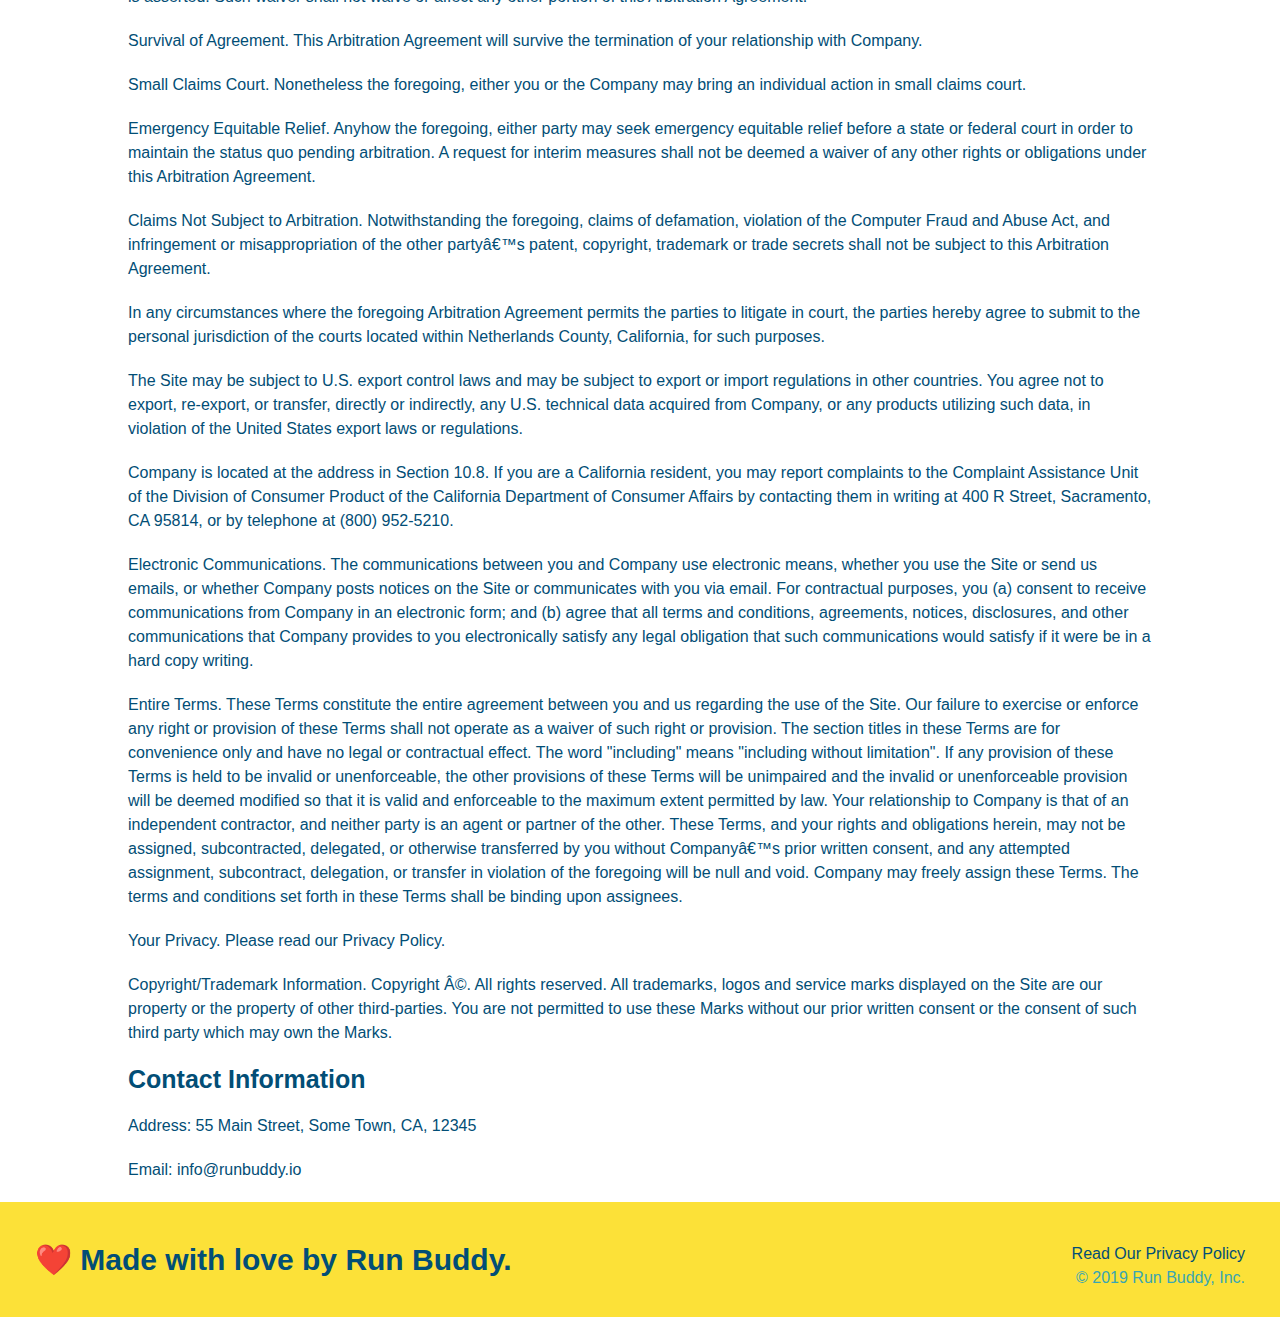
==== commit 7502ceda: "Fixed trainer background" ====
--- a/privacy-policy.html
+++ b/privacy-policy.html
@@ -1,4 +1,4 @@
-<!DOCTYPE html>>
+<!DOCTYPE html>
 <html lang="en">
     <head>
         <meta charset="UTF-8" />
@@ -9,7 +9,6 @@
     <body>
         <header>
             <h1>
-                <!-- I had a / in the href below but it kept trying to access my windows C drive. Removing / stopped this behavior. Why? -->
                 <a href="./index.html">RUN BUDDY</a>
             </h1>
             <nav>
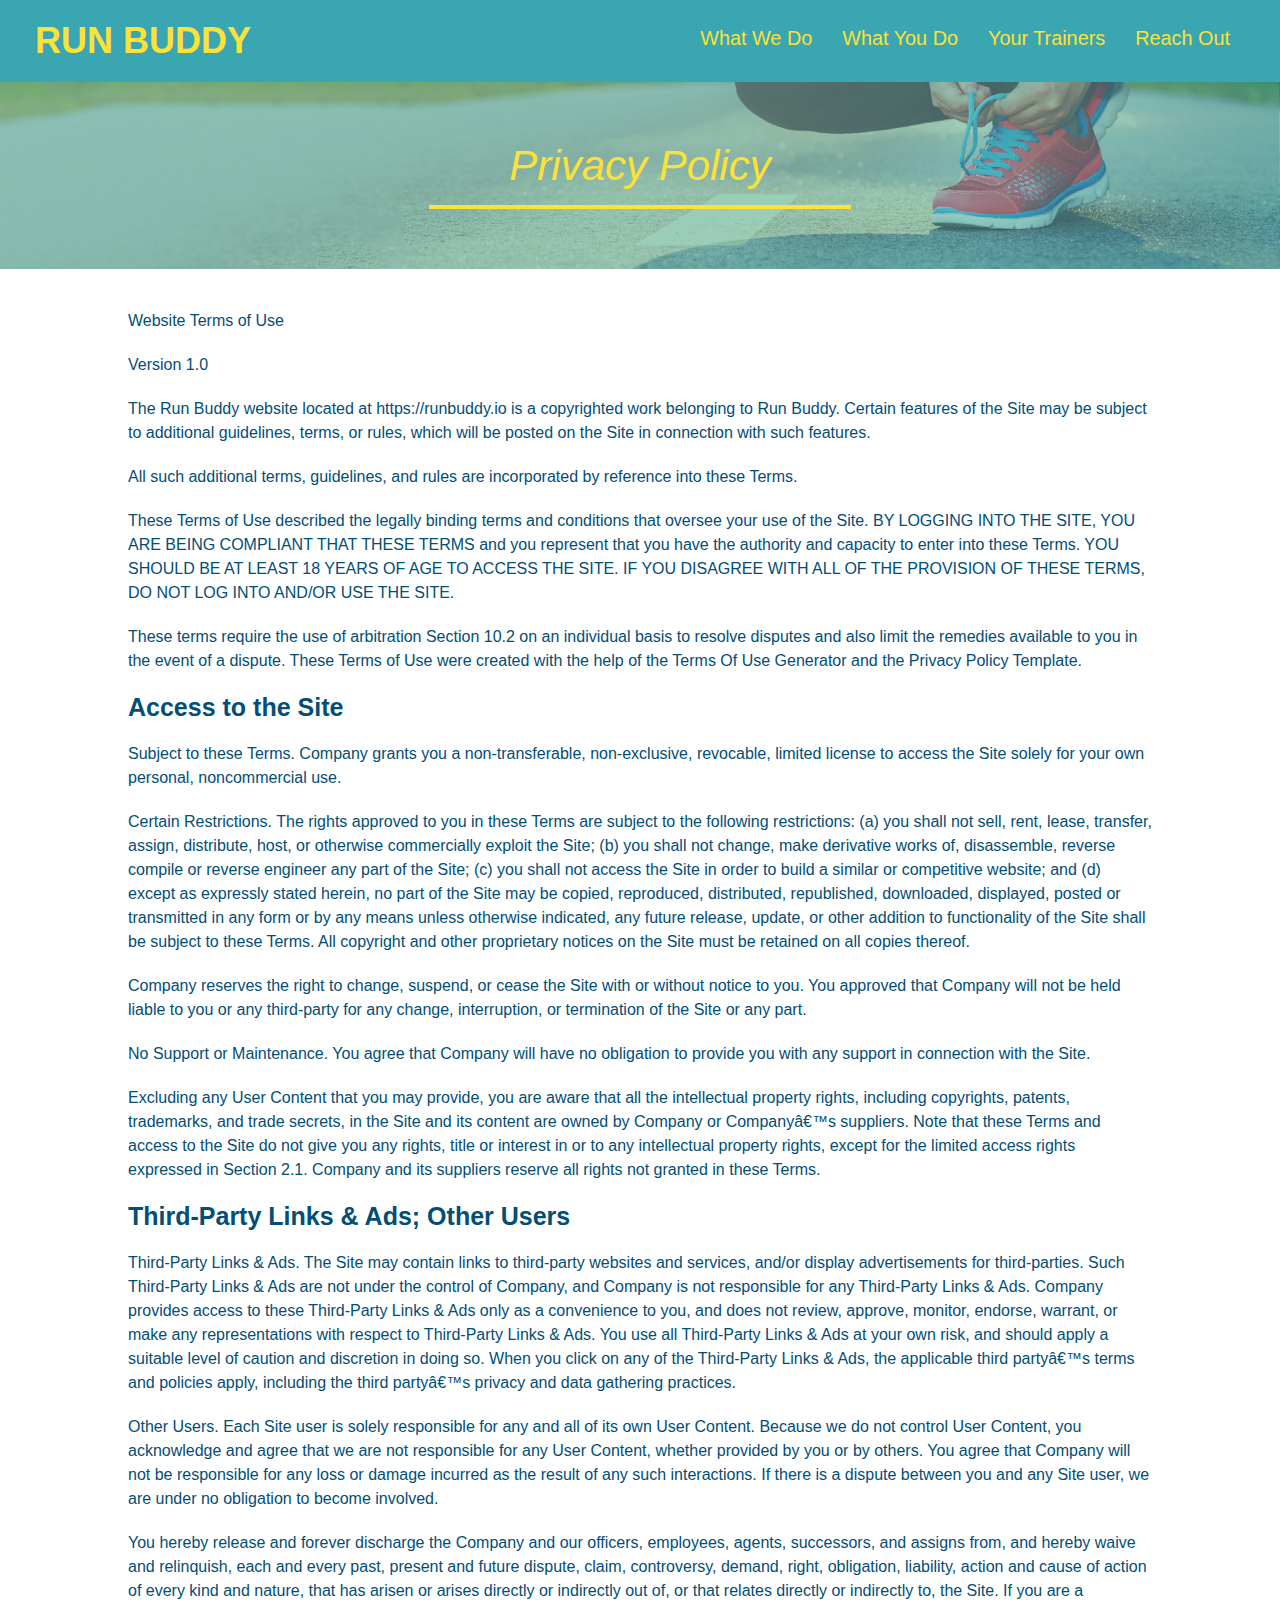
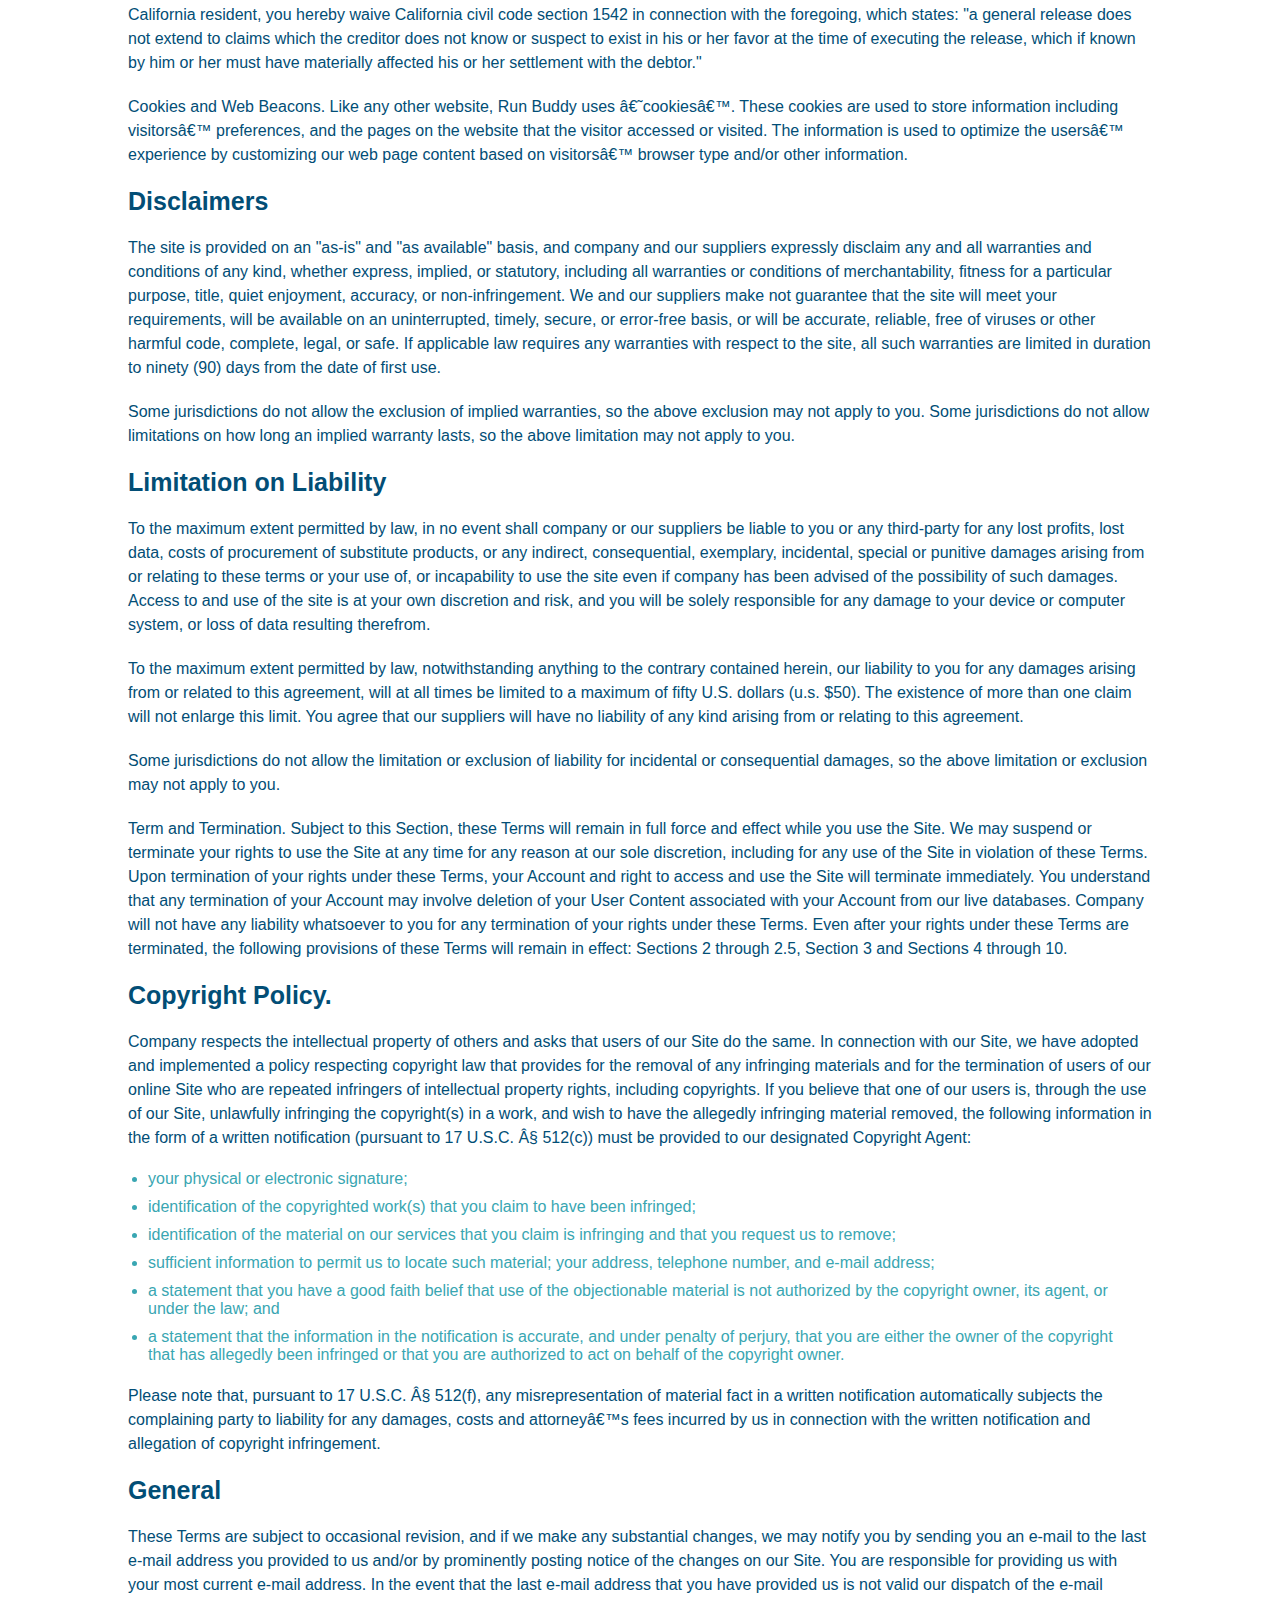
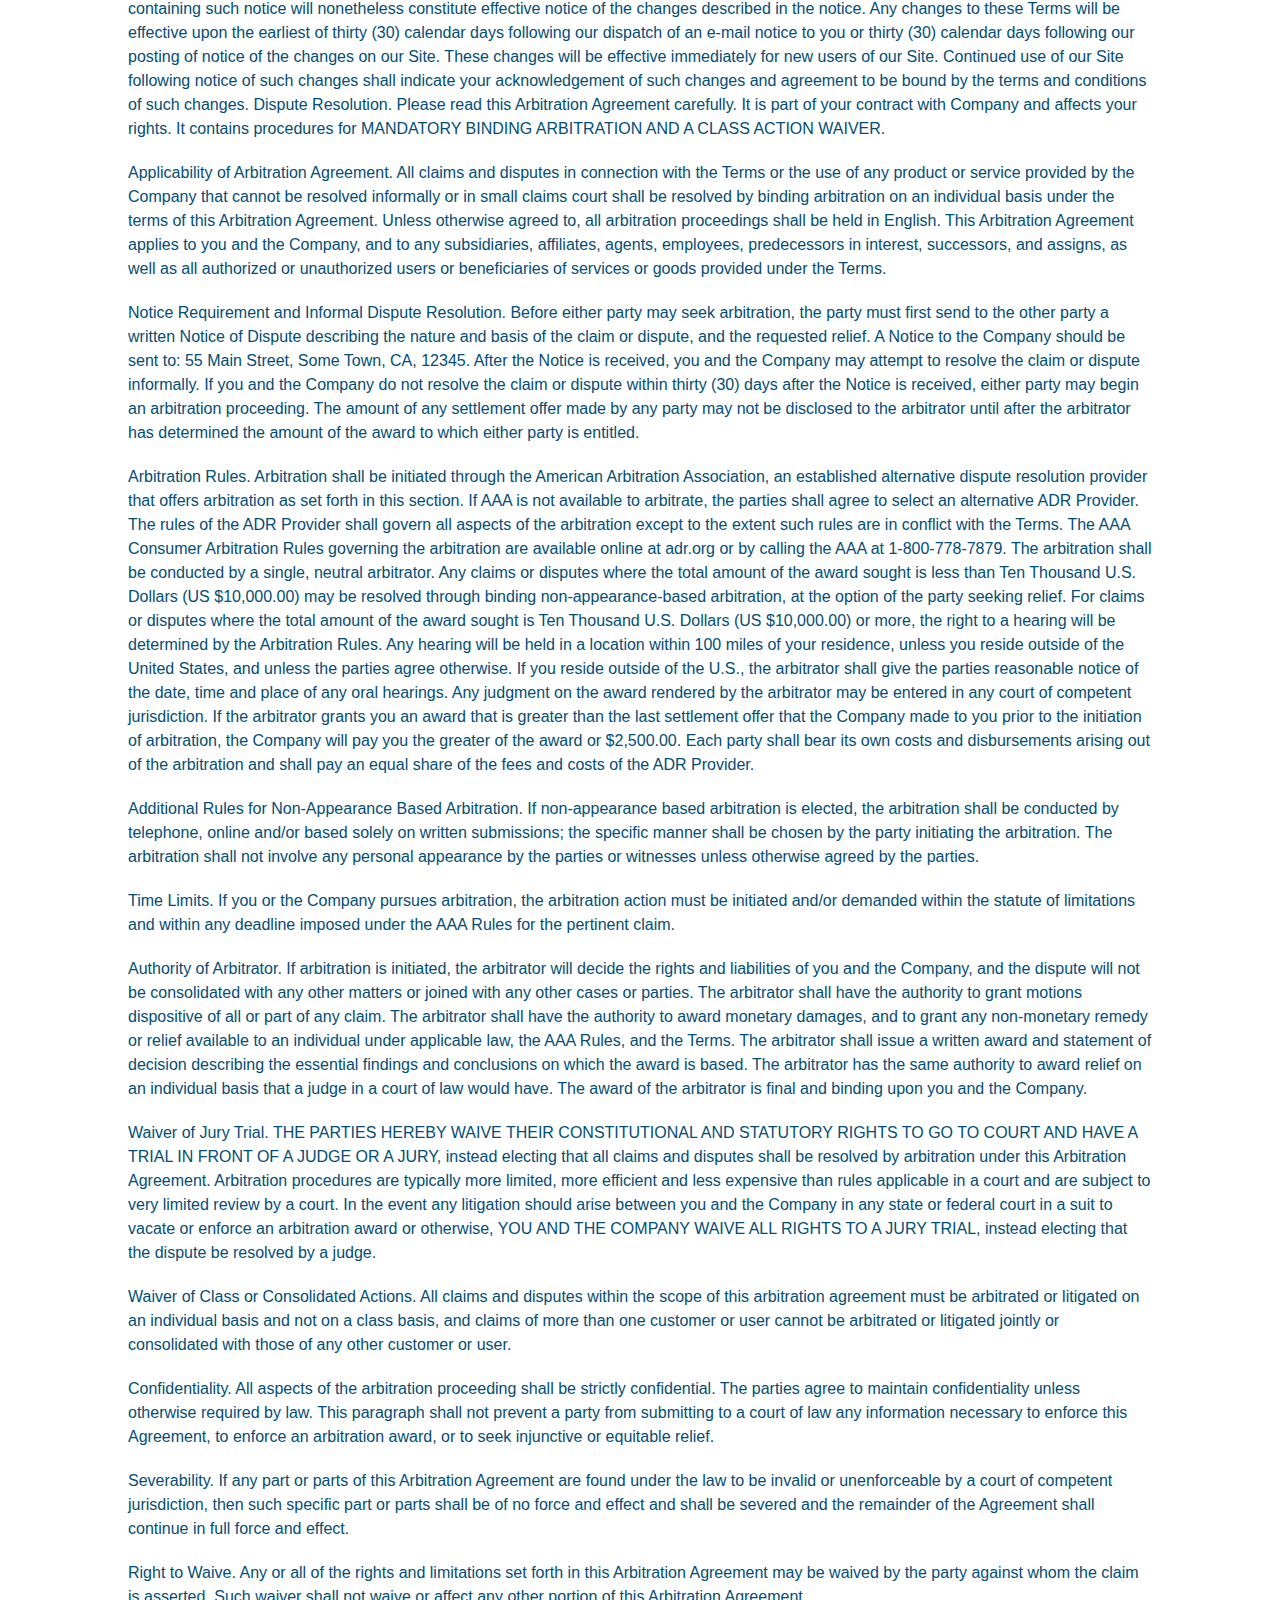
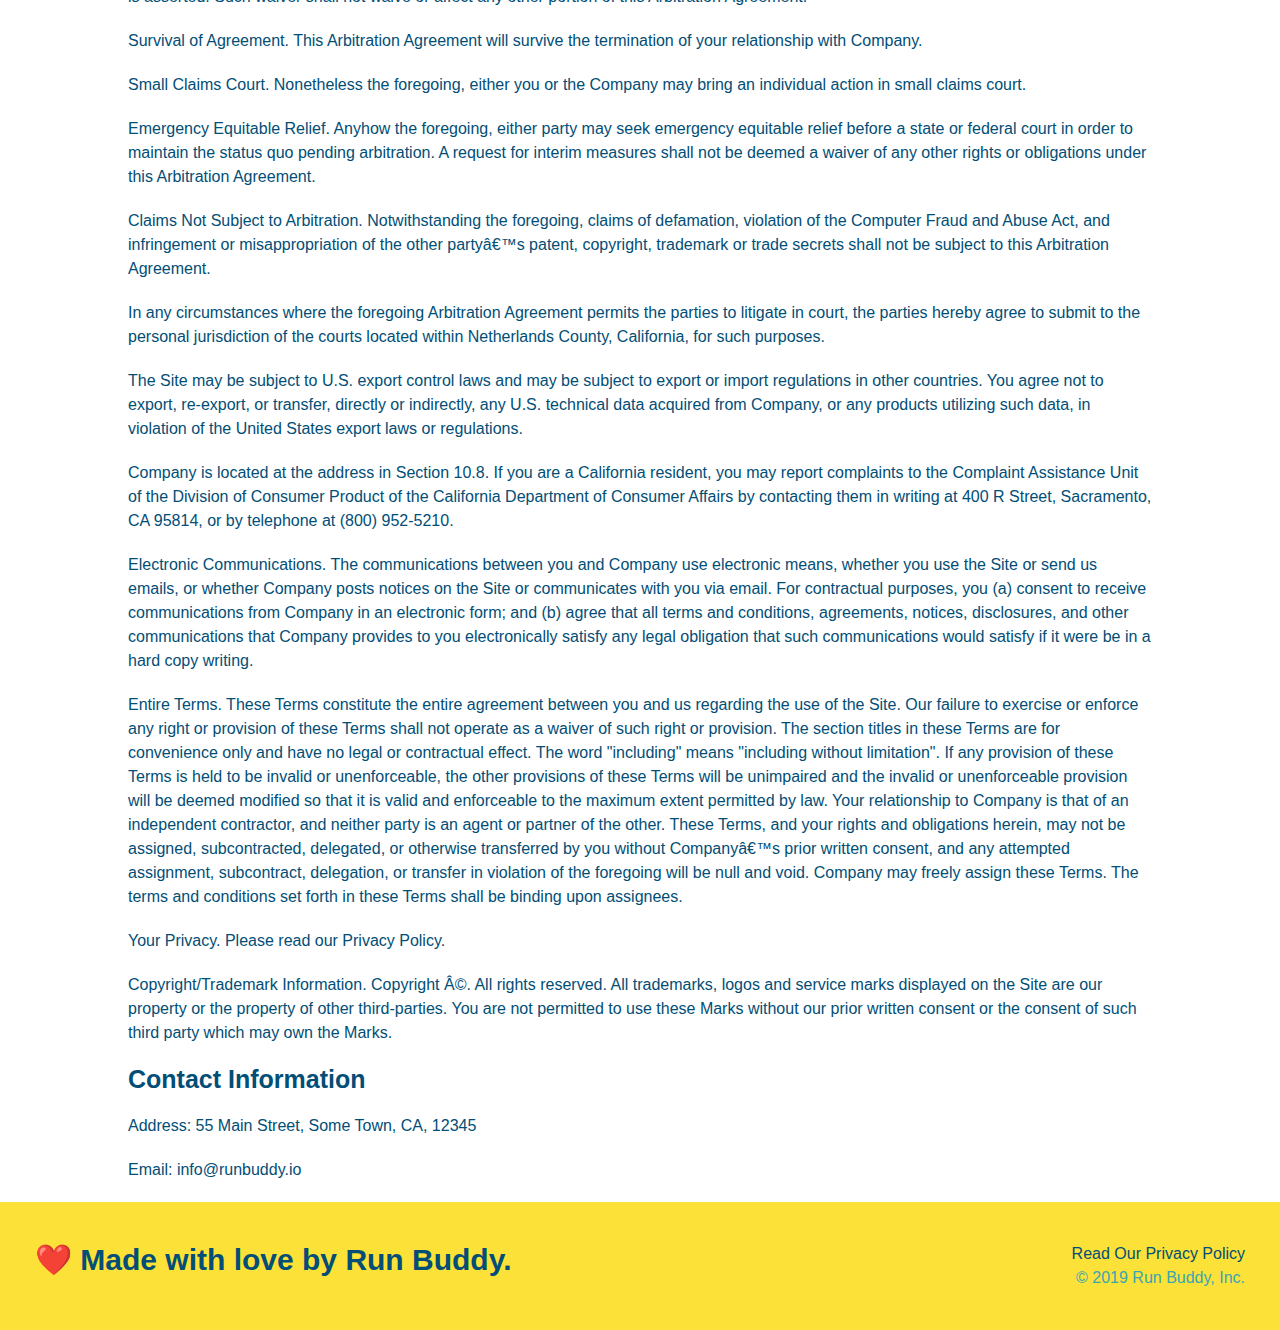
==== commit 6a6d39c9: "added basic media queries" ====
--- a/privacy-policy.html
+++ b/privacy-policy.html
@@ -2,6 +2,7 @@
 <html lang="en">
     <head>
         <meta charset="UTF-8" />
+        <meta name="viewport" content="width=device-width, initial-scale=1.0" />
         <title>Privacy Policy - Run Buddy</title>
         <link rel="stylesheet" href="./assets/css/style.css" />
         <link rel="stylesheet" href="./assets/css/secondary-styles.css" />
--- a/assets/css/style.css
+++ b/assets/css/style.css
@@ -11,54 +11,65 @@
   }
 
 /* apply styles to <header>*/
+/*21 & 33 were replaced by 18-20 to create a flexbox.*/
   header {
     padding: 20px 35px;
     background-color: #39a6b2;
-}
-
+    display: flex;
+    justify-content: space-between;
+    flex-wrap: wrap;
+}
+
+/*removed display:inline from here*/
 header h1 {
     font-weight: bold;
     font-size: 36px;
     color: #fce138;
-    margin:0;
-    display: inline;
+    margin:0; 
 }
 
 header a {
     text-decoration: none;
     color: #fce138;
 }
-
+/*removed float:right from here*/
 header nav {
-    float: right;
     margin: 7px 0;
 }
 
-header nav ul li {
-    display: inline;
+/* Another flex box*/
+header nav ul {
+    display: flex;
+    flex-wrap: wrap;
+    justify-content: space-between;
+    align-items: center;
+    list-style: none;
 }
 
 header nav ul li a {
-    margin: 0 30px;
+    padding: 10px 15px;
     font-weight: lighter;
-    font-size: 22px;
+    font-size: 1.55vw;
 }
 
 footer {
     background: #fce138;
     width: 100%;
     padding: 40px 35px;
+    display: flex;
+    justify-content: space-between;
+    flex-wrap: wrap;
 }
 
 footer h2 {
-    display: inline;
+    
     color: #024e76;
     font-size: 30px;
     margin: 0;
 }
 
 footer div {
-    float: right;
+    
     line-height: 1.5;
     text-align: right;
 }
@@ -74,10 +85,12 @@
 /* Hero Style Start */
 .hero {
     background-image: url("../images/hero-bg.jpg");
-    height: 600px;
     background-size: cover;
     background-position: center;
-    position: relative;
+    display: flex;
+    justify-content: center;
+    flex-wrap: wrap;
+    align-items: flex-start;
 }
 
 /* Hero Style End */
@@ -85,11 +98,23 @@
     background-color: #fce138;
     color: #024e76;
     padding: 20px;
-    width: 500px;
     border: solid 3px #024e76;
-    position: absolute;
-    bottom: 120px;
-    right: 140px;
+    width: 40%;
+    margin: 3.5%;   
+}
+
+.hero-cta {
+    width: 35%;
+    text-align: right;
+    margin: 3.5%;
+    color: #fff;
+    font-size: 18px;
+    line-height: 1.2;
+}
+.hero-cta h2 {
+    font-style: italic;
+    font-size: 55px;
+    color: #fce138;
 }
 
 .hero-form h3 {
@@ -123,10 +148,6 @@
     padding: 10px 20px;
 }
 
-.intro {
-    text-align: center;
-}
-
 .intro h2 {
     font-size: 55px;
     color: #024e76;
@@ -146,20 +167,21 @@
 .intro p {
     /* this gives top & bottom margins of 0 and auto lets the browser calculate the margins for us */
     margin: 0 auto;
+    text-align: center;
 }
 
 .steps {
     background-color:#fce138;
+    }
+
+.section-title {
+    font-size: 48px;
+    color: #024e76;
+    border-bottom: 3px solid;
+    padding-bottom: 20px;
     text-align: center;
-}
-
-.section-title {
-    font-size: 55px;
-    color: #024e76;
-    margin-bottom: 35px;
-    padding: 0 100px 20px 100px;
-    display: inline-block;
-    border-bottom: 3px solid;
+    margin: 0 auto 35px auto;
+    width: 50%;
 }
 
 .primary-border {
@@ -174,47 +196,76 @@
     margin-bottom: 80 px;
 }
 
-.steps img {
-    width: 15%;
-    margin: 10px 0;
-}
-
-.steps h3 {
+.step {
+    margin: 50px auto;
+    padding-bottom: 50px;
+    width: 80%;
+    border-bottom: 1px solid #39a6b2;
+    display: flex;
+    flex-wrap: wrap;
+    align-items: center;
+    justify-content: space-between;
+}
+
+.step-info {
+    flex: 2 70%;
+    display: flex;
+    flex-wrap: wrap;
+    align-items: center;
+}
+
+.step-img {
+    flex: 1 12%;
+    margin-right: 20px;
+}
+
+.step-img img {
+    max-width: 100%;
+}
+
+.step-text {
+    flex: 12;
+}
+.step h3 {
     color: #024e76;
     font-size: 46px;
-    margin-top: 10px;
-}
-
-.steps p {
+    flex: 1 30%;
+}
+
+.step-text p {
     color: #39a6b2;
-    font-size: 23px;
-}
-
-.steps span {
-    font-size: 38px;
+    font-size: 18px;
+}
+
+.step-text h4 {
+    font-size: 26px;
+    line-height: 1.5;
+    color: #024e76;
 }
 
 .trainers {
-    text-align: center;
+    width: 100%;
+    margin: 0 auto;
+    display: flex;
+    flex-wrap: wrap;
+    justify-content: space-around; 
 }
 
 .trainer {
-    width: 900px;
-    margin: 0 auto 30px auto;
+    margin: 20px;
     background: #024e76;
     color: #fce138;
-    overflow: auto;
+    flex: 1;
+    
 }
 
 .trainer img {
-    width: 35%;
-    float: left;
+    width: 100%;
 }
 
 .trainer-bio {
-    padding: 35px;
-    float: left;
-    width: 65%;
+    padding: 25px;
+    line-height: 1.3;
 }
 
 .text-left {
@@ -225,24 +276,25 @@
     text-align:right;
 }
 
+.flex-row {
+    display: flex;
+}
+
 .trainer-bio h3 {
-    font-size:32px;
-    margin-bottom: 8px;
+    font-size:28px;
 }
 
 .trainer-bio h4 {
     font-weight: lighter;
-    font-size: 26px;
-    margin-bottom: 25px;
+    font-size: 22px;
+    margin-bottom: 15px;
 }
 
 .trainer-bio p {
     font-size: 17px;
-    line-height: 1.3;
 }
 
 .contact {
-    text-align: center;
     background-color: #024e76;
 }
 
@@ -250,17 +302,21 @@
     color: #fce138;
 }
 
+.contact-info {
+    display: flex;
+    justify-content: space-between;
+    flex-wrap: wrap;
+}
+
+.contact-info > * {
+    flex: 1;
+    margin: 15px;
+}
 .contact-info iframe {
-    width: 400px;
     height: 400px;
 }
 
 .contact-info div {
-    width: 410px;
-    display: inline-block;
-    vertical-align: top;
-    text-align: left;
-    margin: 30px 0 0 60px;
     color: white;
 }
 
@@ -271,12 +327,45 @@
 
 .contact-info address, .contact-info p {
     line-height: 1.5;
-    font-size: 20px;
+    font-size: 16px;
     margin: 20px 0;
     font-size: normal;
-
+}
+
+.contact-form input, .contact-form textarea {
+    border: 1px solid #024e76;
+    display: block; 
+    padding: 7px 15px;
+    font-size: 16px;
+    color: #024e76;
+    width: 100%;
+    margin-bottom: 15px;
+    margin-top: 5px;
+}
+
+.contact-form button {
+    width: 100%;
+    border: none;
+    background: #fce138;
+    color: #024e76;
+    text-align: center;
+    padding: 15px 0;
+    font-size: 16px;
 }
 .contact-info a {
     color: #fce138;
 }
 
+/* MEDIA QUERY FOR SMALLER DESKTOP SCREENS AND SMALLER */
+@media screen and (max-width: 980px) {
+
+}
+
+/* MEDIA QUERY FOR TABLETS AND SMALLER */
+@media screen and (max-width: 768px) {
+
+}
+
+@media screen and (max-width: 575px) {
+  
+}